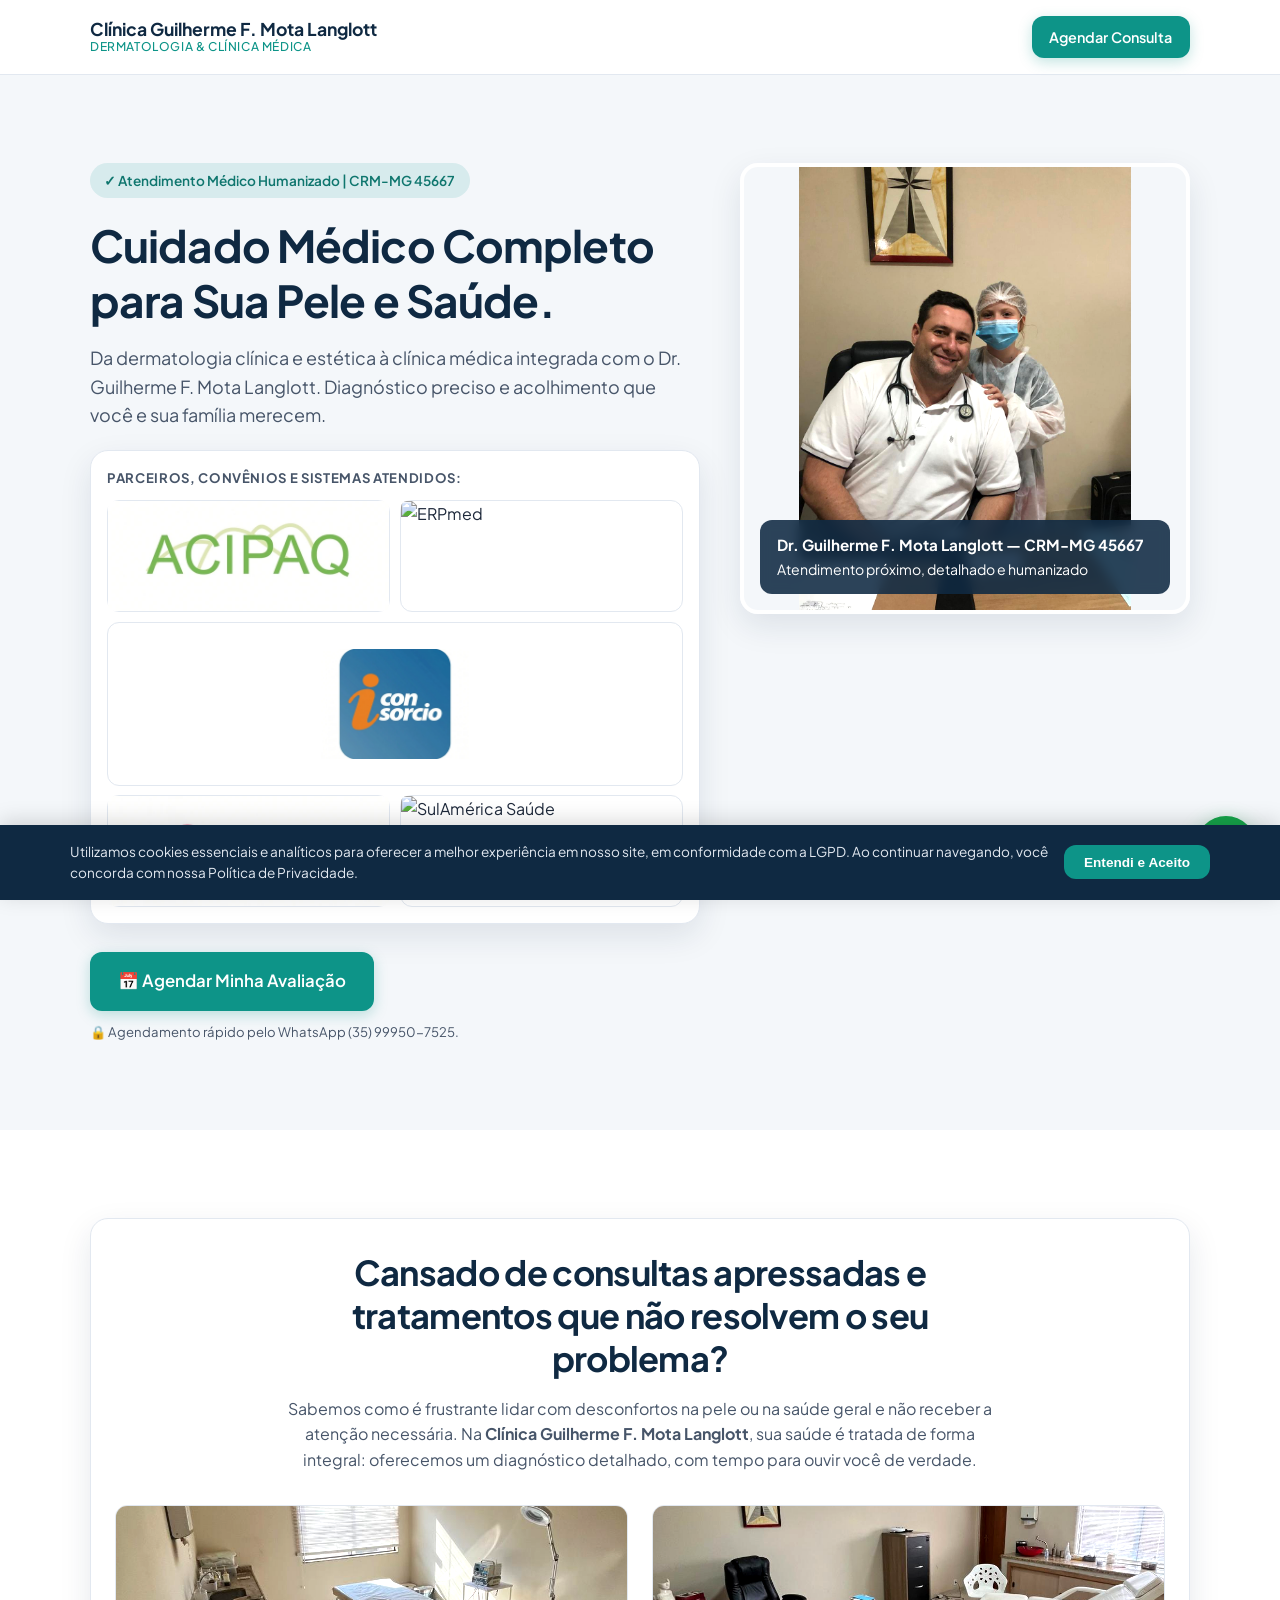
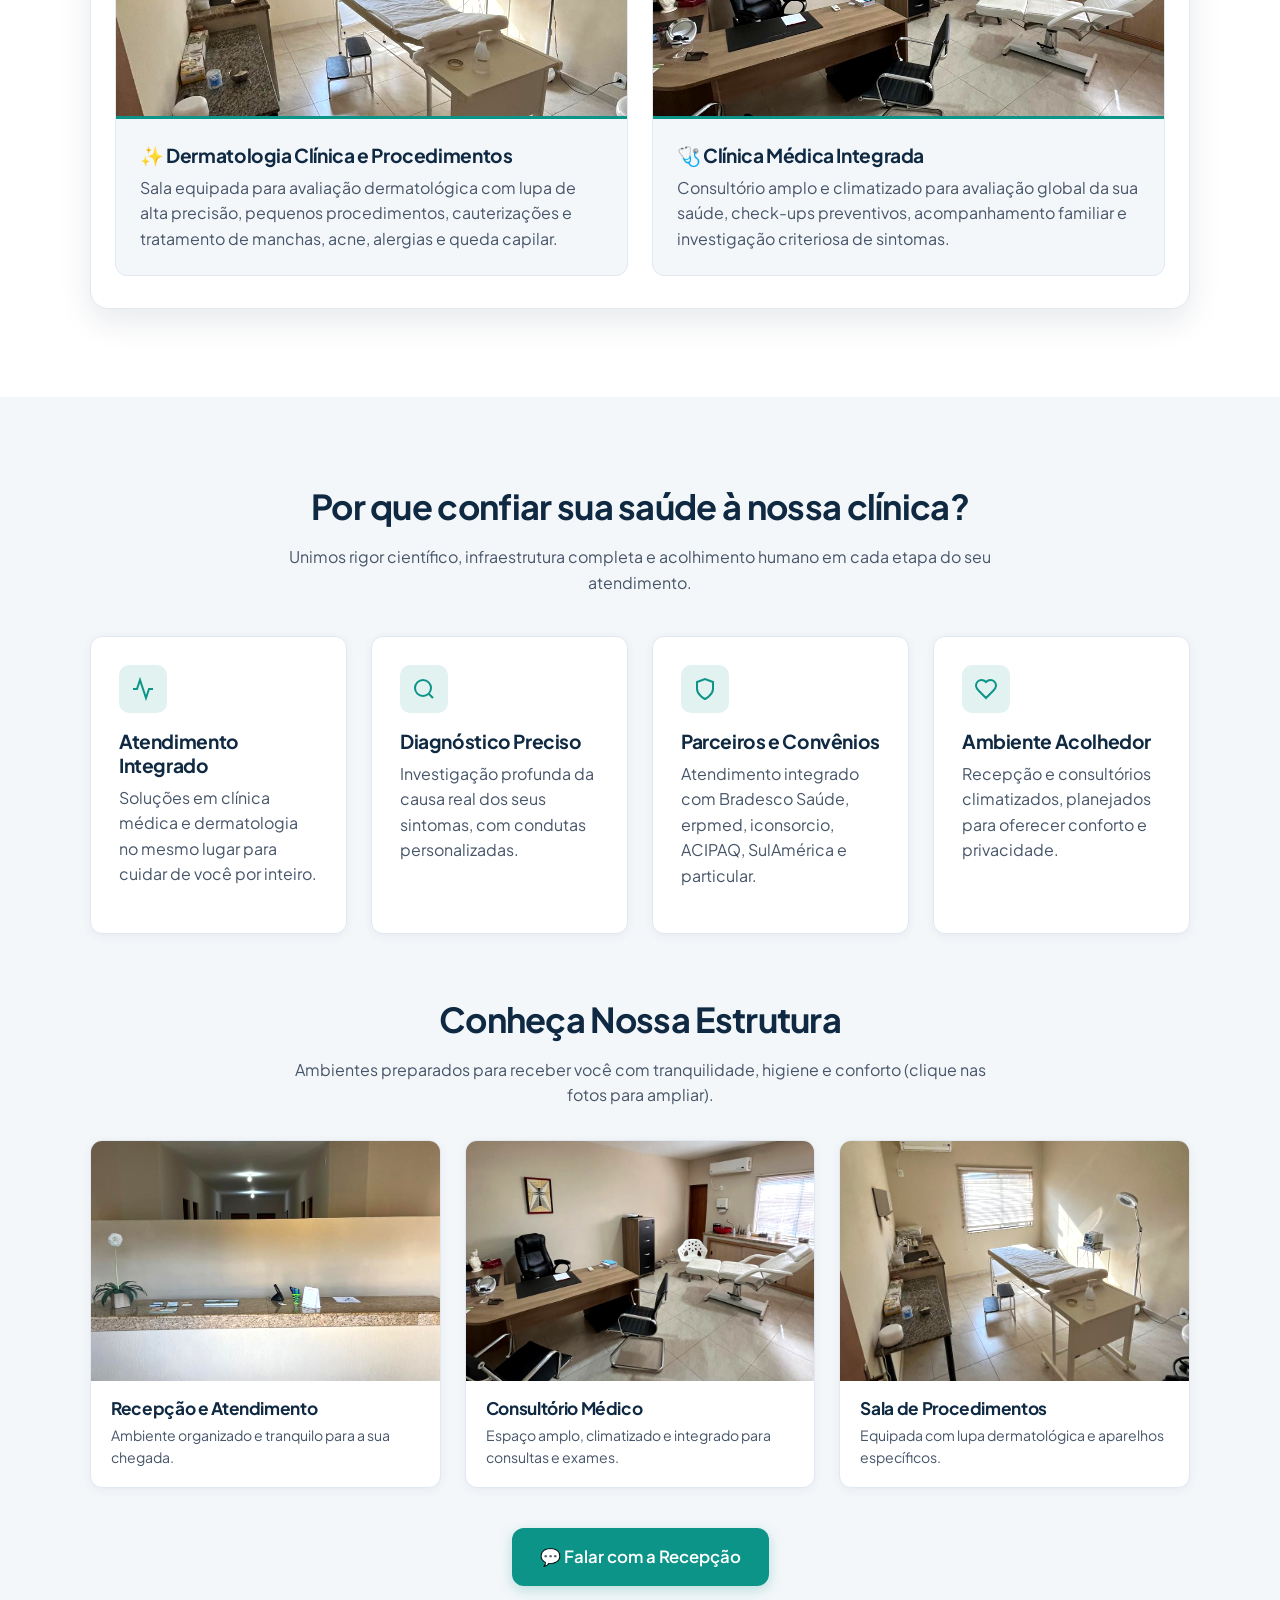
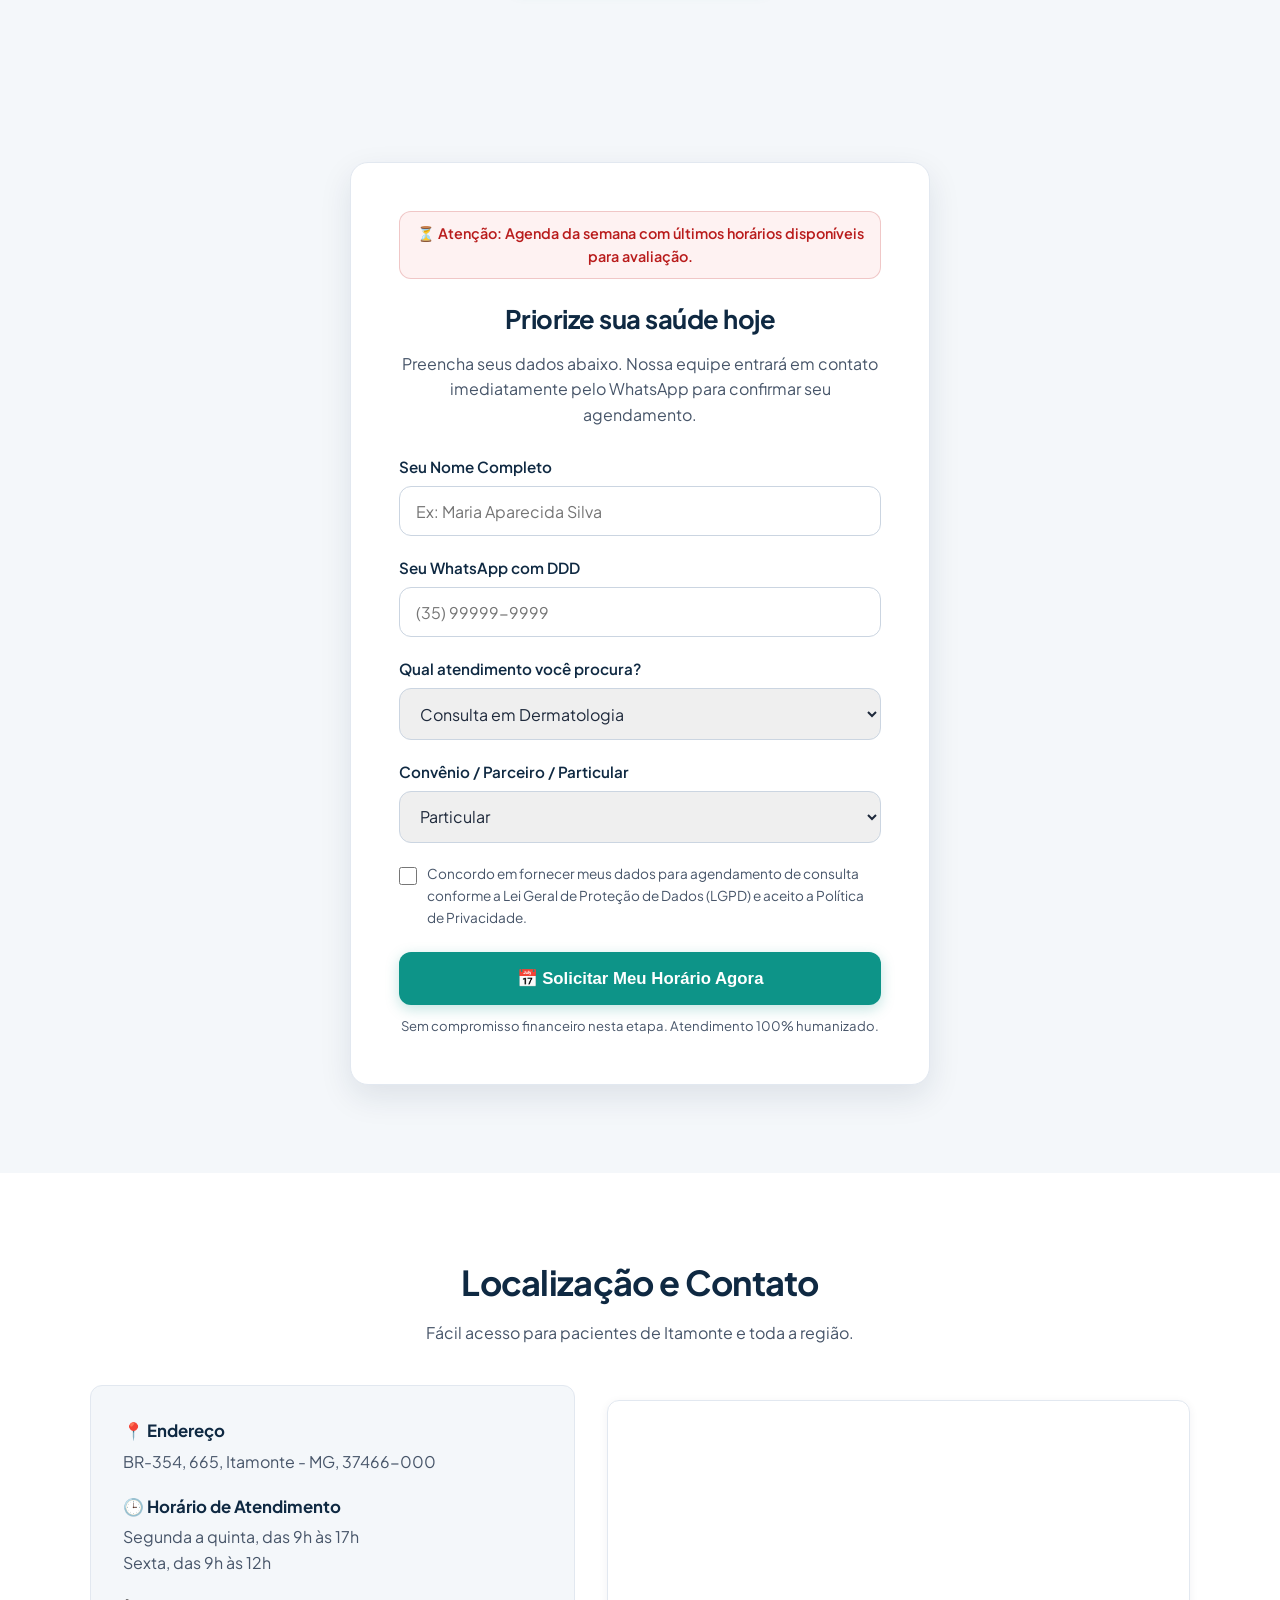
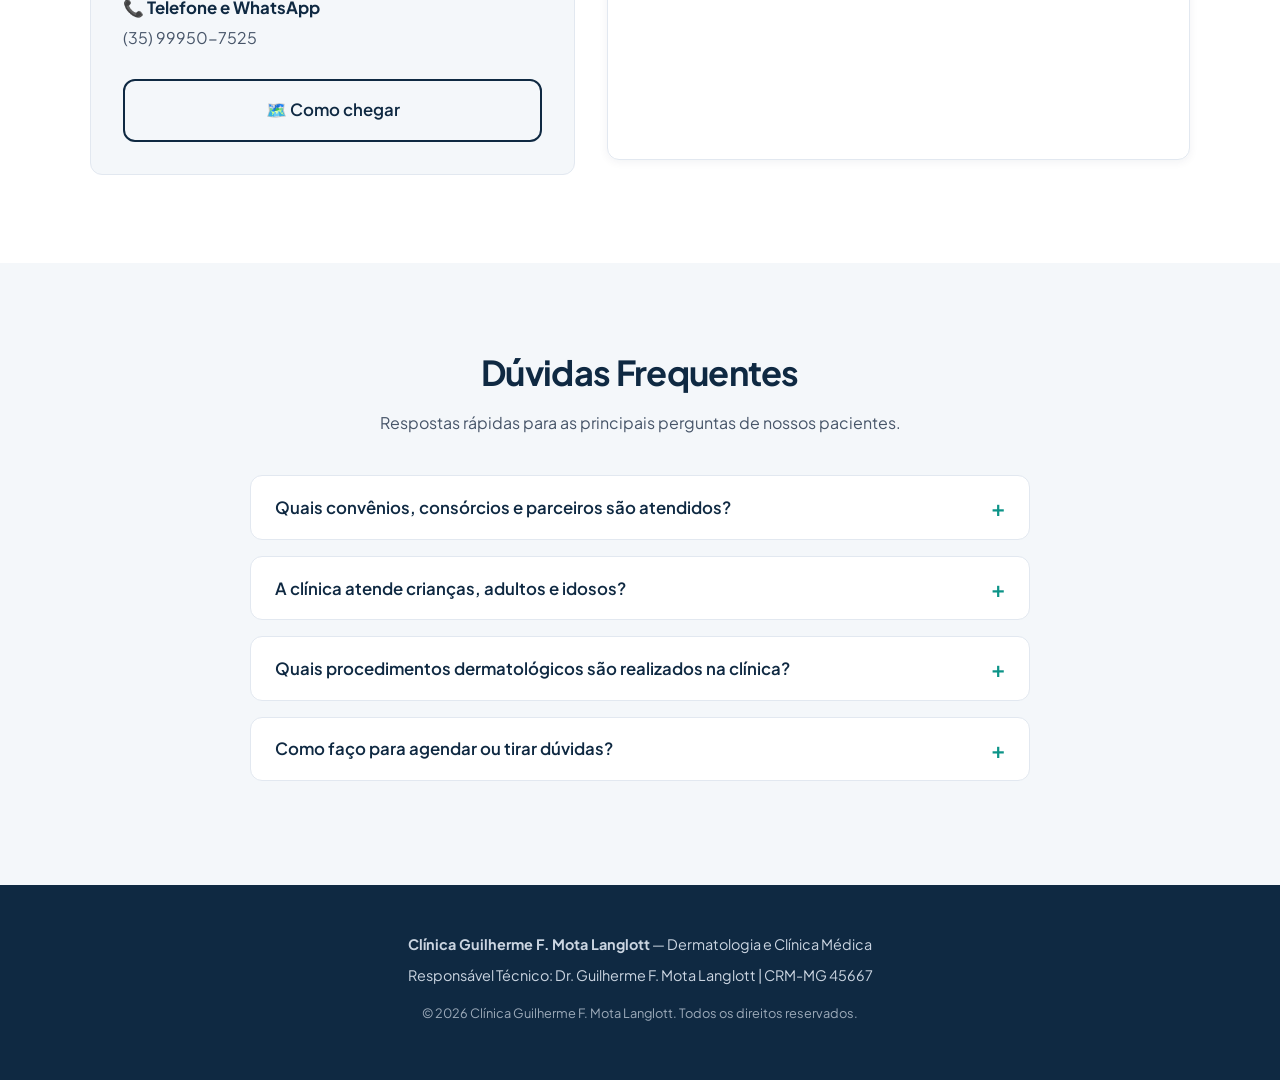
==== index.html @ bb7a0056 "Rename site-4.html to index.html" ====
<!DOCTYPE html>
<html lang="pt-BR">
<head>
    <meta charset="UTF-8">
    <meta name="viewport" content="width=device-width, initial-scale=1.0">
    <meta http-equiv="X-UA-Compatible" content="ie=edge">
    
    <!-- ==========================================
         1. SEO & META TAGS PRINCIPAIS
         ========================================== -->
    <title>Clínica Guilherme F. Mota Langlott | Dermatologia e Clínica Médica</title>
    <meta name="description" content="Cuidado médico completo para sua pele e saúde em Itamonte - MG. Atendimento especializado com o Dr. Guilherme F. Mota Langlott. Agende sua consulta.">
    <meta name="robots" content="index, follow">
    <link rel="canonical" href="https://[SEU-DOMINIO.COM.BR]/">

    <!-- ==========================================
         2. OPEN GRAPH ( COMPARTILHAMENTO EM REDES / WHATSAPP )
         ========================================== -->
    <meta property="og:type" content="website">
    <meta property="og:title" content="Clínica Guilherme F. Mota Langlott | Dermatologia e Clínica Médica">
    <meta property="og:description" content="Diagnóstico preciso e atendimento humanizado. Agende seu horário pelo WhatsApp.">
    <meta property="og:url" content="https://[SEU-DOMINIO.COM.BR]/">
    <meta property="og:image" content="media/doctor-hero.jpg">
    <meta property="og:locale" content="pt_BR">
    <link rel="stylesheet" href="style.css">

    <!-- ==========================================
         3. SCRIPTS DE TRACKING E CONVERSÃO (COLE AQUI)
         ========================================== -->
    
    <!-- [INÍCIO: GOOGLE TAG MANAGER (GTM)] -->
    <!-- [FIM: GOOGLE TAG MANAGER (GTM)] -->

    <!-- [INÍCIO: GOOGLE ANALYTICS 4 (GA4)] -->
    <!-- [FIM: GOOGLE ANALYTICS 4 (GA4)] -->

    <!-- [INÍCIO: META / FACEBOOK PIXEL] -->
    <!-- [FIM: META / FACEBOOK PIXEL] -->

    <!-- ==========================================
         4. SCHEMA MARKUP (JSON-LD PARA SEO LOCAL MÉDICO)
         ========================================== -->
    <script type="application/ld+json">
    {
      "@context": "https://schema.org",
      "@type": "MedicalClinic",
      "name": "Clínica Guilherme F. Mota Langlott",
      "image": "media/doctor-hero.jpg",
      "description": "Clínica especializada em Dermatologia e Clínica Médica com atendimento humanizado pelo Dr. Guilherme F. Mota Langlott.",
      "medicalSpecialty": ["Dermatology", "PrimaryCare"],
      "url": "https://[SEU-DOMINIO.COM.BR]",
      "telephone": "+55-35-99950-7525",
      "hasMap": "https://maps.app.goo.gl/Y4KsFjuBFCiQG9h38",
      "address": {
        "@type": "PostalAddress",
        "streetAddress": "BR-354, 665",
        "addressLocality": "Itamonte",
        "addressRegion": "MG",
        "postalCode": "37466-000",
        "addressCountry": "BR"
      },
      "openingHours": "Tu-Th 10:00-16:00"
    }
    </script>

    <!-- Tipografia Otimizada -->
    <link rel="preconnect" href="https://fonts.googleapis.com">
    <link rel="preconnect" href="https://fonts.gstatic.com" crossorigin>
    <link href="https://fonts.googleapis.com/css2?family=Plus+Jakarta+Sans:wght@400;500;600;700&display=swap" rel="stylesheet">

</head>
<body>

    <!-- [INÍCIO: GOOGLE TAG MANAGER (NOSCRIPT)] -->
    <!-- [FIM: GOOGLE TAG MANAGER (NOSCRIPT)] -->

    <!-- CABEÇALHO -->
    <header>
        <div class="container header-wrap">
            <a href="#" class="brand-logo" aria-label="Página Inicial da Clínica Guilherme F. Mota Langlott">
                Clínica Guilherme F. Mota Langlott
                <span>Dermatologia &amp; Clínica Médica</span>
            </a>
            <a href="#agendamento" class="btn header-cta">Agendar Consulta</a>
        </div>
    </header>

    <main>
        <!-- DOBRA 1: HERO SECTION COM FOTO E BANNER DE PARCEIROS (image_de1d65.jpg) -->
        <section id="hero" class="bg-soft">
            <div class="container hero-grid">
                <div>
                    <span class="proof-pill">✓ Atendimento Médico Humanizado | CRM-MG 45667</span>
                    <h1>Cuidado Médico Completo para Sua Pele e Saúde.</h1>
                    <p style="font-size: 1.125rem; margin-bottom: 1.25rem;">
                        Da dermatologia clínica e estética à clínica médica integrada com o Dr. Guilherme F. Mota Langlott. Diagnóstico preciso e acolhimento que você e sua família merecem.
                    </p>

                    <!-- BANNER COM A IMAGEM DOS PARCEIROS E CONSÓRCIOS -->
                    <div class="partners-banner-box">
                        <p class="partners-banner-title">Parceiros, Convênios e Sistemas Atendidos:</p>
                        <div class="partners-logo-grid" aria-label="Convênios, parceiros e sistemas atendidos">
                            <div class="partner-logo">
                                <img src="media/acipaq.webp" alt="ACIPAQ" class="partners-banner-img" loading="lazy">
                            </div>
                            <div class="partner-logo">
                                <img src="media/erpmed.webp" alt="ERPmed" class="partners-banner-img" loading="lazy">
                            </div>
                            <div class="partner-logo partner-logo-consortium">
                                <img src="media/Iconsorcio.webp" alt="iConsórcio" class="partners-banner-img" loading="lazy">
                            </div>
                            <div class="partner-logo">
                                <img src="media/Bradesco.webp" alt="Bradesco Saúde" class="partners-banner-img" loading="lazy">
                            </div>
                            <div class="partner-logo">
                                <img src="media/SulAmerica.webp" alt="SulAmérica Saúde" class="partners-banner-img" loading="lazy">
                            </div>
                        </div>
                    </div>

                    <div>
                        <a href="#agendamento" class="btn">📅 Agendar Minha Avaliação</a>
                        <span class="microcopy">🔒 Agendamento rápido pelo WhatsApp (35) 99950-7525.</span>
                    </div>
                </div>
                <div>
                    <div class="hero-photo-frame">
                        <img 
                            src="media/doctor-hero.jpg" 
                            alt="Dr. Guilherme F. Mota Langlott sorrindo em seu consultório ao lado de paciente" 
                            class="photo-enhanced photo-doctor-hero"
                            fetchpriority="high">
                        <div class="hero-caption-badge">
                            <div>
                                <strong>Dr. Guilherme F. Mota Langlott — CRM-MG 45667</strong>
                                <span>Atendimento próximo, detalhado e humanizado</span>
                            </div>
                        </div>
                    </div>
                </div>
            </div>
        </section>

        <!-- DOBRA 2: DOR, SOLUÇÃO E ESPECIALIDADES COM FOTOS REAIS -->
        <section id="solucao">
            <div class="container">
                <div class="solution-card">
                    <div class="section-header" style="margin-bottom: 1.5rem;">
                        <h2>Cansado de consultas apressadas e tratamentos que não resolvem o seu problema?</h2>
                        <p>
                            Sabemos como é frustrante lidar com desconfortos na pele ou na saúde geral e não receber a atenção necessária. Na <strong>Clínica Guilherme F. Mota Langlott</strong>, sua saúde é tratada de forma integral: oferecemos um diagnóstico detalhado, com tempo para ouvir você de verdade.
                        </p>
                    </div>
                    <div class="specialties-split">
                        <div class="specialty-box">
                            <div class="specialty-img-wrap">
                                <img 
                                    src="media/sala-procedimentos.jpg" 
                                    alt="Sala de procedimentos dermatológicos equipada na Clínica Guilherme F. Mota Langlott" 
                                    class="photo-enhanced photo-procedure-room"
                                    loading="lazy">
                            </div>
                            <div class="specialty-text">
                                <h3>✨ Dermatologia Clínica e Procedimentos</h3>
                                <p style="margin-bottom: 0;">Sala equipada para avaliação dermatológica com lupa de alta precisão, pequenos procedimentos, cauterizações e tratamento de manchas, acne, alergias e queda capilar.</p>
                            </div>
                        </div>
                        <div class="specialty-box">
                            <div class="specialty-img-wrap">
                                <img 
                                    src="media/sala-principal.jpg" 
                                    alt="Consultório médico amplo com mesa de atendimento e poltrona clínica" 
                                    class="photo-enhanced photo-office-room"
                                    loading="lazy">
                            </div>
                            <div class="specialty-text">
                                <h3>🩺 Clínica Médica Integrada</h3>
                                <p style="margin-bottom: 0;">Consultório amplo e climatizado para avaliação global da sua saúde, check-ups preventivos, acompanhamento familiar e investigação criteriosa de sintomas.</p>
                            </div>
                        </div>
                    </div>
                </div>
            </div>
        </section>

        <!-- DOBRA 3: BENEFÍCIOS & GALERIA DA ESTRUTURA FÍSICA -->
        <section id="beneficios" class="bg-soft">
            <div class="container">
                <div class="section-header">
                    <h2>Por que confiar sua saúde à nossa clínica?</h2>
                    <p>Unimos rigor científico, infraestrutura completa e acolhimento humano em cada etapa do seu atendimento.</p>
                </div>

                <div class="benefits-grid">
                    <article class="benefit-card">
                        <div class="icon-wrapper" aria-hidden="true">
                            <svg width="24" height="24" fill="none" stroke="currentColor" stroke-width="2" viewBox="0 0 24 24"><path d="M22 12h-4l-3 9L9 3l-3 9H2"/></svg>
                        </div>
                        <h3>Atendimento Integrado</h3>
                        <p>Soluções em clínica médica e dermatologia no mesmo lugar para cuidar de você por inteiro.</p>
                    </article>

                    <article class="benefit-card">
                        <div class="icon-wrapper" aria-hidden="true">
                            <svg width="24" height="24" fill="none" stroke="currentColor" stroke-width="2" viewBox="0 0 24 24"><circle cx="11" cy="11" r="8"/><path d="m21 21-4.3-4.3"/></svg>
                        </div>
                        <h3>Diagnóstico Preciso</h3>
                        <p>Investigação profunda da causa real dos seus sintomas, com condutas personalizadas.</p>
                    </article>

                    <article class="benefit-card">
                        <div class="icon-wrapper" aria-hidden="true">
                            <svg width="24" height="24" fill="none" stroke="currentColor" stroke-width="2" viewBox="0 0 24 24"><path d="M12 22s8-4 8-10V5l-8-3-8 3v7c0 6 8 10 8 10z"/></svg>
                        </div>
                        <h3>Parceiros e Convênios</h3>
                        <p>Atendimento integrado com Bradesco Saúde, erpmed, iconsorcio, ACIPAQ, SulAmérica e particular.</p>
                    </article>

                    <article class="benefit-card">
                        <div class="icon-wrapper" aria-hidden="true">
                            <svg width="24" height="24" fill="none" stroke="currentColor" stroke-width="2" viewBox="0 0 24 24"><path d="M19 14c1.49-1.46 3-3.21 3-5.5A5.5 5.5 0 0 0 16.5 3c-1.76 0-3 .5-4.5 2-1.5-1.5-2.74-2-4.5-2A5.5 5.5 0 0 0 2 8.5c0 2.3 1.5 4.05 3 5.5l7 7Z"/></svg>
                        </div>
                        <h3>Ambiente Acolhedor</h3>
                        <p>Recepção e consultórios climatizados, planejados para oferecer conforto e privacidade.</p>
                    </article>
                </div>

                <!-- Galeria da Estrutura Real (Clique para ampliar) -->
                <div style="margin-top: 4rem;">
                    <div class="section-header" style="margin-bottom: 1.75rem;">
                        <h2>Conheça Nossa Estrutura</h2>
                        <p>Ambientes preparados para receber você com tranquilidade, higiene e conforto (clique nas fotos para ampliar).</p>
                    </div>

                    <div class="clinic-gallery-grid">
                        <div class="gallery-card" data-full="media/recepcao.jpg" data-caption="Recepção acolhedora da Clínica Guilherme F. Mota Langlott">
                            <div class="gallery-img-container">
                                <img src="media/recepcao.jpg" alt="Recepção da Clínica Guilherme F. Mota Langlott" class="photo-enhanced photo-reception" loading="lazy">
                            </div>
                            <div class="gallery-caption">
                                <h3>Recepção e Atendimento</h3>
                                <p>Ambiente organizado e tranquilo para a sua chegada.</p>
                            </div>
                        </div>

                        <div class="gallery-card" data-full="media/sala-principal.jpg.jpg" data-caption="Consultório principal climatizado com poltrona de avaliação">
                            <div class="gallery-img-container">
                                <img src="media/sala-principal.jpg" alt="Consultório médico principal com poltrona dermatológica" class="photo-enhanced photo-office-room" loading="lazy">
                            </div>
                            <div class="gallery-caption">
                                <h3>Consultório Médico</h3>
                                <p>Espaço amplo, climatizado e integrado para consultas e exames.</p>
                            </div>
                        </div>

                        <div class="gallery-card" data-full="media/sala-procedimentos.jpg" data-caption="Sala exclusiva para procedimentos dermatológicos e exames">
                            <div class="gallery-img-container">
                                <img src="media/sala-procedimentos.jpg" alt="Sala de procedimentos com maca e equipamentos dermatológicos" class="photo-enhanced photo-procedure-room" loading="lazy">
                            </div>
                            <div class="gallery-caption">
                                <h3>Sala de Procedimentos</h3>
                                <p>Equipada com lupa dermatológica e aparelhos específicos.</p>
                            </div>
                        </div>
                    </div>
                </div>

                <div style="text-align: center; margin-top: 2.5rem;">
                    <a href="#agendamento" class="btn">💬 Falar com a Recepção</a>
                </div>
            </div>
        </section>

        <!-- DOBRA 4: OFERTA & FORMULÁRIO DE ALTA CONVERSÃO -->
        <section id="agendamento" class="bg-soft">
            <div class="container">
                <div class="offer-wrapper">
                    <div class="scarcity-badge">
                        ⏳ Atenção: Agenda da semana com últimos horários disponíveis para avaliação.
                    </div>
                    <h2 style="text-align: center; font-size: 1.6rem;">Priorize sua saúde hoje</h2>
                    <p style="text-align: center; margin-bottom: 1.75rem;">
                        Preencha seus dados abaixo. Nossa equipe entrará em contato imediatamente pelo WhatsApp para confirmar seu agendamento.
                    </p>

                    <form id="booking-form">
                        <div class="form-group">
                            <label for="patient-name">Seu Nome Completo</label>
                            <input type="text" id="patient-name" name="name" class="form-control" placeholder="Ex: Maria Aparecida Silva" required autocomplete="name">
                        </div>

                        <div class="form-group">
                            <label for="patient-phone">Seu WhatsApp com DDD</label>
                            <input type="tel" id="patient-phone" name="phone" class="form-control" placeholder="(35) 99999-9999" required autocomplete="tel">
                        </div>

                        <div class="form-group">
                            <label for="specialty-select">Qual atendimento você procura?</label>
                            <select id="specialty-select" name="specialty" class="form-control" required>
                                <option value="Dermatologia">Consulta em Dermatologia</option>
                                <option value="Clínica Médica">Consulta em Clínica Médica (Clínico Geral)</option>
                                <option value="Procedimento Dermatológico">Procedimento / Avaliação Estética</option>
                                <option value="Avaliação Geral / Dúvidas">Ainda tenho dúvidas / Quero orientação</option>
                            </select>
                        </div>

                        <div class="form-group">
                            <label for="plan-select">Convênio / Parceiro / Particular</label>
                            <select id="plan-select" name="plan" class="form-control" required>
                                <option value="Particular">Particular</option>
                                <option value="Bradesco Saúde">Bradesco Saúde</option>
                                <option value="erpmed">erpmed</option>
                                <option value="iconsorcio">iconsorcio</option>
                                <option value="ACIPAQ">ACIPAQ</option>
                                <option value="SulAmérica">SulAmérica</option>
                            </select>
                        </div>

                        <div class="checkbox-group">
                            <input type="checkbox" id="lgpd-consent" name="lgpd" required>
                            <label for="lgpd-consent">
                                Concordo em fornecer meus dados para agendamento de consulta conforme a Lei Geral de Proteção de Dados (LGPD) e aceito a Política de Privacidade.
                            </label>
                        </div>

                        <button type="submit" class="btn" style="width: 100%;">
                            📅 Solicitar Meu Horário Agora
                        </button>
                        <span class="microcopy" style="text-align: center;">Sem compromisso financeiro nesta etapa. Atendimento 100% humanizado.</span>
                    </form>
                </div>
            </div>
        </section>

        <!-- DOBRA 5: LOCALIZAÇÃO E GOOGLE MAPS -->
        <section id="localizacao">
            <div class="container">
                <div class="section-header">
                    <h2>Localização e Contato</h2>
                    <p>Fácil acesso para pacientes de Itamonte e toda a região.</p>
                </div>

                <div class="location-grid">
                    <div class="location-details">
                        <div class="info-item">
                            <strong>📍 Endereço</strong>
                            <p style="margin: 0;">BR-354, 665, Itamonte - MG, 37466-000</p>
                        </div>

                        <div class="info-item">
                            <strong>🕒 Horário de Atendimento</strong>
                            <p style="margin: 0;">Segunda a quinta, das 9h às 17h</p>
                            <p style="margin: 0;">Sexta, das 9h às 12h</p>
                        </div>

                        <div class="info-item">
                            <strong>📞 Telefone e WhatsApp</strong>
                            <p style="margin: 0;">(35) 99950-7525</p>
                        </div>

                        <a href="https://maps.app.goo.gl/Y4KsFjuBFCiQG9h38" 
                           target="_blank" 
                           rel="noopener noreferrer" 
                           class="btn btn-outline" 
                           style="margin-top: 0.5rem; width: 100%;">
                            🗺️ Como chegar
                        </a>
                    </div>

                    <div class="map-wrapper">
                        <iframe 
                            src="https://www.google.com/maps/embed?pb=!1m18!1m12!1m3!1d4379.3080704615695!2d-44.87364922395068!3d-22.282289015851944!2m3!1f0!2f0!3f0!3m2!1i1024!2i768!4f13.1!3m3!1m2!1s0x9e05002bca5b1f%3A0x633e5208883ac734!2sDr%20Guilherme%20F.%20Mota%20Langlott!5e1!3m2!1spt-BR!2sbr!4v1794847055344!5m2!1spt-BR!2sbr" 
                            loading="lazy" 
                            title="Mapa de localização"
                            referrerpolicy="no-referrer-when-downgrade"
                            allowfullscreen>
                        </iframe>
                    </div>
                </div>
            </div>
        </section>

        <!-- DOBRA 6: FAQ (PERGUNTAS FREQUENTES) -->
        <section id="faq" class="bg-soft">
            <div class="container">
                <div class="section-header">
                    <h2>Dúvidas Frequentes</h2>
                    <p>Respostas rápidas para as principais perguntas de nossos pacientes.</p>
                </div>

                <div class="faq-list">
                    <div class="faq-item">
                        <button class="faq-trigger" aria-expanded="false">
                            <span>Quais convênios, consórcios e parceiros são atendidos?</span>
                            <span class="faq-icon" aria-hidden="true">+</span>
                        </button>
                        <div class="faq-content">
                            <p>Atendemos consultas particulares e trabalhamos em parceria com <strong>Bradesco Saúde, erpmed, iconsorcio, ACIPAQ e SulAmérica</strong>. Para outras modalidades, emitimos toda a documentação para reembolso.</p>
                        </div>
                    </div>

                    <div class="faq-item">
                        <button class="faq-trigger" aria-expanded="false">
                            <span>A clínica atende crianças, adultos e idosos?</span>
                            <span class="faq-icon" aria-hidden="true">+</span>
                        </button>
                        <div class="faq-content">
                            <p>Sim! Oferecemos acompanhamento médico humanizado tanto em Dermatologia quanto em Clínica Médica para todas as faixas etárias, desde crianças até idosos.</p>
                        </div>
                    </div>

                    <div class="faq-item">
                        <button class="faq-trigger" aria-expanded="false">
                            <span>Quais procedimentos dermatológicos são realizados na clínica?</span>
                            <span class="faq-icon" aria-hidden="true">+</span>
                        </button>
                        <div class="faq-content">
                            <p>Contamos com sala de procedimentos própria para avaliação dermatológica detalhada, cauterizações, pequenos procedimentos ambulatoriais e tratamentos clínicos e estéticos para pele, cabelos e unhas.</p>
                        </div>
                    </div>

                    <div class="faq-item">
                        <button class="faq-trigger" aria-expanded="false">
                            <span>Como faço para agendar ou tirar dúvidas?</span>
                            <span class="faq-icon" aria-hidden="true">+</span>
                        </button>
                        <div class="faq-content">
                            <p>Basta clicar no botão de WhatsApp (35) 99950-7525 ou preencher o formulário rápido acima. Nossa recepção informará todos os detalhes e horários disponíveis imediatamente.</p>
                        </div>
                    </div>
                </div>
            </div>
        </section>
    </main>

    <!-- RODAPÉ -->
    <footer>
        <div class="container">
            <p><strong>Clínica Guilherme F. Mota Langlott</strong> — Dermatologia e Clínica Médica</p>
            <p>Responsável Técnico: Dr. Guilherme F. Mota Langlott | CRM-MG 45667</p>
            <p style="font-size: 0.8rem; margin-top: 1rem; opacity: 0.75;">
                © 2026 Clínica Guilherme F. Mota Langlott. Todos os direitos reservados.
            </p>
        </div>
    </footer>

    <!-- LIGHTBOX MODAL (ZOOM NAS FOTOS DA CLÍNICA) -->
    <div id="lightbox" class="lightbox-overlay" role="dialog" aria-modal="true" aria-label="Visualização ampliada da foto">
        <div class="lightbox-content">
            <button id="lightbox-close" class="lightbox-close" aria-label="Fechar foto">&times;</button>
            <img id="lightbox-img" src="" alt="" class="lightbox-img">
            <p id="lightbox-caption" class="lightbox-caption"></p>
        </div>
    </div>

    <!-- BOTÃO FLUTUANTE WHATSAPP -->
    <a href="https://wa.me/5535999507525?text=Ol%C3%A1!%20Gostaria%20de%20informações%20sobre%20agendamento%20na%20Cl%C3%ADnica%20Guilherme%20F.%20Mota%20Langlott." 
       target="_blank" 
       rel="noopener noreferrer" 
       class="whatsapp-float" 
       aria-label="Agendar consulta pelo WhatsApp">
        <svg width="30" height="30" fill="currentColor" viewBox="0 0 16 16" aria-hidden="true">
            <path d="M13.601 2.326A7.85 7.85 0 0 0 7.994 0C3.627 0 .068 3.558.064 7.926c0 1.399.366 2.76 1.057 3.965L0 16l4.204-1.102a7.9 7.9 0 0 0 3.79.965h.004c4.368 0 7.926-3.558 7.93-7.93A7.9 7.9 0 0 0 13.6 2.326zM7.994 14.521a6.6 6.6 0 0 1-3.356-.92l-.24-.144-2.494.654.666-2.433-.156-.251a6.56 6.56 0 0 1-1.007-3.505c0-3.626 2.957-6.584 6.591-6.584a6.56 6.56 0 0 1 4.66 1.931 6.56 6.56 0 0 1 1.928 4.66c-.004 3.639-2.961 6.592-6.592 6.592m3.615-4.934c-.197-.099-1.17-.578-1.353-.646-.182-.065-.315-.099-.445.099-.133.197-.513.646-.627.775-.114.133-.232.148-.43.05-.197-.1-.836-.308-1.592-.985-.59-.525-.985-1.175-1.103-1.372-.114-.198-.011-.304.088-.403.087-.088.197-.232.296-.346.1-.114.133-.198.198-.33.065-.134.034-.248-.015-.347-.05-.099-.445-1.076-.612-1.47-.16-.389-.323-.335-.445-.34-.114-.007-.247-.007-.38-.007a.73.73 0 0 0-.529.247c-.182.198-.691.677-.691 1.654s.71 1.916.81 2.049c.098.133 1.394 2.132 3.383 2.992.47.205.84.326 1.129.418.475.152.904.129 1.246.08.38-.058 1.171-.48 1.338-.943.164-.464.164-.86.114-.943-.049-.084-.182-.133-.38-.232z"/>
        </svg>
    </a>

    <!-- BANNER FIXO DE COOKIES (LGPD) -->
    <div id="cookie-banner" class="cookie-banner" role="region" aria-label="Aviso de Cookies">
        <div class="cookie-container">
            <p>
                Utilizamos cookies essenciais e analíticos para oferecer a melhor experiência em nosso site, em conformidade com a LGPD. Ao continuar navegando, você concorda com nossa Política de Privacidade.
            </p>
            <button id="accept-cookies" class="cookie-btn">Entendi e Aceito</button>
        </div>
    </div>

    <!-- EXIT-INTENT POPUP (MODAL DE RETENÇÃO) -->
    <div id="exit-modal" class="modal-backdrop" role="dialog" aria-modal="true" aria-labelledby="modal-title">
        <div class="modal-box">
            <button class="modal-close" id="close-modal" aria-label="Fechar janela">&times;</button>
            <span class="modal-badge">Atendimento Prioritário</span>
            <h2 id="modal-title" style="font-size: 1.5rem; margin-bottom: 0.75rem;">Espere! Ficou com alguma dúvida?</h2>
            <p style="margin-bottom: 1.5rem;">
                Antes de sair, fale diretamente com nossa recepção pelo WhatsApp. Tiramos suas dúvidas sobre <strong>convênios, parceiros e horários</strong> em poucos minutos.
            </p>
            <a href="https://wa.me/5535999507525?text=Ol%C3%A1!%20Estava%20no%20site%20da%20Cl%C3%ADnica%20e%20gostaria%20de%20tirar%20uma%20d%C3%BAvida%20sobre%20as%20consultas." 
               target="_blank" 
               rel="noopener noreferrer" 
               class="btn" 
               style="width: 100%; background-color: var(--whatsapp);"
               id="modal-cta">
                💬 Tirar Dúvidas no WhatsApp Agora
            </a>
        </div>
    </div>
<script src="script.js"></script>
</body>
</html>
---- style.css ----
/* ==========================================
           DESIGN SYSTEM & VARIÁVEIS (IDENTIDADE MÉDICA)
           ========================================== */
:root {
    --primary: #0F2942;
    --primary-light: #1B4268;
    --accent: #0D9488;
    --accent-hover: #0F766E;
    --whatsapp: #16A34A;
    --whatsapp-hover: #15803D;
    --bg-body: #FFFFFF;
    --bg-soft: #F4F7FA;
    --text-main: #1E293B;
    --text-muted: #475569;
    --border-color: #E2E8F0;
    --danger-bg: #FEF2F2;
    --danger-text: #B91C1C;
    --radius-md: 12px;
    --radius-lg: 18px;
    --shadow-sm: 0 2px 10px rgba(15, 41, 66, 0.06);
    --shadow-md: 0 12px 32px rgba(15, 41, 66, 0.10);
    --transition: all 0.25s ease;
}

/* Reset & Base Mobile-First */
*,
*::before,
*::after {
    margin: 0;
    padding: 0;
    box-sizing: border-box;
}

html {
    scroll-behavior: smooth;
    font-size: 16px;
}

body {
    font-family: 'Plus Jakarta Sans', -apple-system, BlinkMacSystemFont, sans-serif;
    color: var(--text-main);
    background-color: var(--bg-body);
    line-height: 1.6;
    -webkit-font-smoothing: antialiased;
}

img {
    max-width: 100%;
    height: auto;
    display: block;
}

a {
    text-decoration: none;
    color: inherit;
}

/* ==========================================
           FILTROS DE MELHORIA VISUAL DAS FOTOS (CSS)
           ========================================== */
.photo-enhanced {
    width: 100%;
    height: 100%;
    object-fit: cover;
    transition: transform 0.4s ease, filter 0.3s ease;
}

.photo-doctor-hero {
    object-fit: contain;
    object-position: center;
    filter: brightness(1.07) contrast(1.05) saturate(1.04);
}

.photo-procedure-room {
    object-position: center 55%;
    transform: scale(1.10);
    filter: brightness(1.09) contrast(1.06) saturate(1.03);
}

.photo-office-room {
    object-position: center 60%;
    filter: brightness(1.06) contrast(1.06) saturate(1.04);
}

.photo-reception {
    object-position: 45% 38%;
    transform: scale(1.06);
    filter: brightness(1.08) contrast(1.05) saturate(1.05);
}

/* Utilitários de Layout */
.container {
    width: 100%;
    max-width: 1140px;
    margin: 0 auto;
    padding: 0 1.25rem;
}

section {
    padding: 4rem 0;
}

.bg-soft {
    background-color: var(--bg-soft);
}

.section-header {
    text-align: center;
    max-width: 720px;
    margin: 0 auto 2.5rem auto;
}

/* Tipografia */
h1,
h2,
h3 {
    color: var(--primary);
    font-weight: 700;
    line-height: 1.25;
    letter-spacing: -0.02em;
}

h1 {
    font-size: 2rem;
    margin-bottom: 1rem;
}

h2 {
    font-size: 1.75rem;
    margin-bottom: 1rem;
}

h3 {
    font-size: 1.2rem;
    margin-bottom: 0.5rem;
}

p {
    color: var(--text-muted);
    margin-bottom: 1rem;
}

/* Botões e Microcopy */
.btn {
    display: inline-flex;
    align-items: center;
    justify-content: center;
    gap: 0.5rem;
    background-color: var(--accent);
    color: #FFFFFF;
    font-weight: 600;
    font-size: 1.05rem;
    padding: 1rem 1.75rem;
    border-radius: var(--radius-md);
    border: none;
    cursor: pointer;
    transition: var(--transition);
    width: 100%;
    text-align: center;
    box-shadow: 0 4px 14px rgba(13, 148, 136, 0.25);
}

.btn:hover,
.btn:focus-visible {
    background-color: var(--accent-hover);
    transform: translateY(-2px);
    outline: 2px solid var(--primary);
    outline-offset: 2px;
}

.btn-outline {
    background-color: transparent;
    color: var(--primary);
    border: 2px solid var(--primary);
    box-shadow: none;
}

.btn-outline:hover {
    background-color: var(--primary);
    color: #FFFFFF;
}

.microcopy {
    display: block;
    font-size: 0.82rem;
    color: var(--text-muted);
    margin-top: 0.6rem;
    text-align: center;
}

/* Header */
header {
    position: sticky;
    top: 0;
    z-index: 100;
    background: rgba(255, 255, 255, 0.95);
    backdrop-filter: blur(8px);
    border-bottom: 1px solid var(--border-color);
    padding: 1rem 0;
}

.header-wrap {
    display: flex;
    justify-content: space-between;
    align-items: center;
    gap: 1rem;
}

.brand-logo {
    font-size: 1.1rem;
    font-weight: 700;
    color: var(--primary);
    line-height: 1.2;
}

.brand-logo span {
    display: block;
    font-size: 0.75rem;
    font-weight: 500;
    color: var(--accent);
    text-transform: uppercase;
    letter-spacing: 0.05em;
}

.header-cta {
    width: auto;
    padding: 0.6rem 1.1rem;
    font-size: 0.9rem;
}

/* Dobra 1: Hero & Imagem de Parceiros/Consórcios */
.hero-grid {
    display: grid;
    grid-template-columns: 1fr;
    gap: 2.5rem;
    align-items: center;
}

.proof-pill {
    display: inline-block;
    background-color: rgba(13, 148, 136, 0.12);
    color: var(--accent-hover);
    font-weight: 600;
    font-size: 0.85rem;
    padding: 0.4rem 0.9rem;
    border-radius: 50px;
    margin-bottom: 1.25rem;
}

/* Painel de parceiros ao lado da foto do médico */
.partners-banner-box {
    background: #FFFFFF;
    border: 1px solid var(--border-color);
    padding: 1rem;
    border-radius: var(--radius-lg);
    box-shadow: var(--shadow-md);
    margin-bottom: 1.75rem;
}

.partners-banner-title {
    font-size: 0.82rem;
    font-weight: 700;
    text-transform: uppercase;
    letter-spacing: 0.05em;
    color: var(--text-muted);
    margin-bottom: 0.75rem;
    text-align: left;
}

.partners-logo-grid {
    display: grid;
    grid-template-columns: repeat(2, minmax(0, 1fr));
    gap: 0.6rem;
}

.partner-logo {
    display: flex;
    align-items: center;
    justify-content: center;
    min-width: 0;
    height: 7em;
    background: #FFFFFF;
    border: 1px solid var(--border-color);
    border-radius: var(--radius-md);
}

.partner-logo-consortium {
    grid-column: 1 / -1;
    height: 164px;
}

.partners-banner-img {
    width: 100%;
    height: 100%;
    object-fit: cover;
    object-position: center;
    border-radius: 6px;
}

.partner-logo-consortium .partners-banner-img {
    width: 148px;
    height: 148px;
    object-fit: contain;
}

.hero-photo-frame {
    position: relative;
    border-radius: var(--radius-lg);
    overflow: hidden;
    box-shadow: var(--shadow-md);
    aspect-ratio: 1 / 1;
    max-height: 480px;
    margin: 0 auto;
    width: 100%;
    border: 4px solid #FFFFFF;
}

.hero-caption-badge {
    position: absolute;
    bottom: 16px;
    left: 16px;
    right: 16px;
    background: rgba(15, 41, 66, 0.88);
    backdrop-filter: blur(6px);
    color: #FFFFFF;
    padding: 0.85rem 1.1rem;
    border-radius: var(--radius-md);
    display: flex;
    align-items: center;
    gap: 0.75rem;
    font-size: 0.88rem;
}

.hero-caption-badge strong {
    display: block;
    font-size: 0.95rem;
    color: #FFFFFF;
}

/* Dobra 2: Dor, Solução e Destaque Visual */
.solution-card {
    background: #FFFFFF;
    border: 1px solid var(--border-color);
    border-radius: var(--radius-lg);
    padding: 2rem 1.5rem;
    box-shadow: var(--shadow-md);
}

.specialties-split {
    display: grid;
    grid-template-columns: 1fr;
    gap: 1.5rem;
    margin-top: 2rem;
}

.specialty-box {
    background: var(--bg-soft);
    border-radius: var(--radius-md);
    overflow: hidden;
    border: 1px solid var(--border-color);
    display: flex;
    flex-direction: column;
}

.specialty-img-wrap {
    height: 210px;
    overflow: hidden;
    position: relative;
}

.specialty-text {
    padding: 1.5rem;
    border-top: 3px solid var(--accent);
}

/* Galeria da Estrutura da Clínica */
.clinic-gallery-grid {
    display: grid;
    grid-template-columns: 1fr;
    gap: 1.5rem;
    margin-top: 2rem;
}

.gallery-card {
    background: #FFFFFF;
    border-radius: var(--radius-md);
    overflow: hidden;
    border: 1px solid var(--border-color);
    box-shadow: var(--shadow-sm);
    cursor: pointer;
    transition: var(--transition);
}

.gallery-card:hover {
    transform: translateY(-4px);
    box-shadow: var(--shadow-md);
}

.gallery-img-container {
    height: 240px;
    overflow: hidden;
    position: relative;
}

.gallery-card:hover .photo-enhanced {
    transform: scale(1.14);
}

.gallery-caption {
    padding: 1.1rem 1.25rem;
}

.gallery-caption h3 {
    font-size: 1.08rem;
    margin-bottom: 0.25rem;
}

.gallery-caption p {
    font-size: 0.88rem;
    margin: 0;
}

/* Dobra 3: Benefícios */
.benefits-grid {
    display: grid;
    grid-template-columns: 1fr;
    gap: 1.5rem;
}

.benefit-card {
    background: #FFFFFF;
    padding: 1.75rem;
    border-radius: var(--radius-md);
    border: 1px solid var(--border-color);
    box-shadow: var(--shadow-sm);
    transition: var(--transition);
}

.benefit-card:hover {
    transform: translateY(-4px);
    box-shadow: var(--shadow-md);
}

.icon-wrapper {
    width: 48px;
    height: 48px;
    border-radius: 10px;
    background: rgba(13, 148, 136, 0.12);
    color: var(--accent);
    display: flex;
    align-items: center;
    justify-content: center;
    margin-bottom: 1rem;
}

/* Dobra 4: Oferta e Formulário Curto */
.offer-wrapper {
    max-width: 580px;
    margin: 0 auto;
    background: #FFFFFF;
    padding: 2.25rem 1.5rem;
    border-radius: var(--radius-lg);
    box-shadow: var(--shadow-md);
    border: 1px solid var(--border-color);
}

.scarcity-badge {
    background-color: var(--danger-bg);
    color: var(--danger-text);
    padding: 0.6rem 1rem;
    border-radius: var(--radius-md);
    font-size: 0.9rem;
    font-weight: 600;
    text-align: center;
    margin-bottom: 1.5rem;
    border: 1px solid rgba(185, 28, 28, 0.2);
}

.form-group {
    margin-bottom: 1.25rem;
}

.form-group label {
    display: block;
    font-weight: 600;
    font-size: 0.95rem;
    color: var(--primary);
    margin-bottom: 0.4rem;
}

.form-control {
    width: 100%;
    padding: 0.85rem 1rem;
    border: 1px solid #CBD5E1;
    border-radius: var(--radius-md);
    font-size: 1rem;
    font-family: inherit;
    color: var(--text-main);
    transition: var(--transition);
}

.form-control:focus {
    outline: none;
    border-color: var(--accent);
    box-shadow: 0 0 0 3px rgba(13, 148, 136, 0.15);
}

.checkbox-group {
    display: flex;
    align-items: flex-start;
    gap: 0.65rem;
    margin-bottom: 1.5rem;
    font-size: 0.85rem;
    color: var(--text-muted);
}

.checkbox-group input[type="checkbox"] {
    margin-top: 0.25rem;
    width: 18px;
    height: 18px;
    accent-color: var(--accent);
    cursor: pointer;
    flex-shrink: 0;
}

/* Dobra 5: Localização e Google Maps */
.location-grid {
    display: grid;
    grid-template-columns: 1fr;
    gap: 2rem;
    align-items: center;
}

.location-details {
    background: var(--bg-soft);
    padding: 2rem;
    border-radius: var(--radius-md);
    border: 1px solid var(--border-color);
}

.info-item {
    margin-bottom: 1.25rem;
}

.info-item strong {
    display: block;
    color: var(--primary);
    font-size: 1.05rem;
    margin-bottom: 0.2rem;
}

.map-wrapper {
    width: 100%;
    height: 360px;
    border-radius: var(--radius-md);
    overflow: hidden;
    box-shadow: var(--shadow-sm);
    border: 1px solid var(--border-color);
}

.map-wrapper iframe {
    width: 100%;
    height: 100%;
    border: 0;
}

/* Dobra 6: FAQ (Sanfona / Accordion Acessível) */
.faq-list {
    max-width: 780px;
    margin: 0 auto;
}

.faq-item {
    background: #FFFFFF;
    border: 1px solid var(--border-color);
    border-radius: var(--radius-md);
    margin-bottom: 1rem;
    overflow: hidden;
}

.faq-trigger {
    width: 100%;
    background: none;
    border: none;
    padding: 1.25rem 1.5rem;
    text-align: left;
    font-family: inherit;
    font-size: 1.05rem;
    font-weight: 600;
    color: var(--primary);
    cursor: pointer;
    display: flex;
    justify-content: space-between;
    align-items: center;
    gap: 1rem;
}

.faq-trigger:hover {
    background-color: rgba(15, 41, 66, 0.02);
}

.faq-icon {
    font-size: 1.4rem;
    color: var(--accent);
    transition: transform 0.25s ease;
    line-height: 1;
}

.faq-trigger[aria-expanded="true"] .faq-icon {
    transform: rotate(45deg);
}

.faq-content {
    max-height: 0;
    overflow: hidden;
    transition: max-height 0.3s ease;
    padding: 0 1.5rem;
}

.faq-content p {
    padding-bottom: 1.25rem;
    margin: 0;
}

/* Lightbox para ampliar fotos da clínica */
.lightbox-overlay {
    position: fixed;
    inset: 0;
    background: rgba(15, 41, 66, 0.92);
    backdrop-filter: blur(6px);
    display: none;
    align-items: center;
    justify-content: center;
    z-index: 2000;
    padding: 1.5rem;
}

.lightbox-content {
    max-width: 900px;
    width: 100%;
    position: relative;
    text-align: center;
}

.lightbox-img {
    max-height: 80vh;
    width: auto;
    margin: 0 auto;
    border-radius: var(--radius-md);
    box-shadow: 0 20px 50px rgba(0, 0, 0, 0.5);
    filter: brightness(1.06) contrast(1.05);
}

.lightbox-caption {
    color: #FFFFFF;
    margin-top: 1rem;
    font-size: 1rem;
    font-weight: 500;
}

.lightbox-close {
    position: absolute;
    top: -42px;
    right: 0;
    background: none;
    border: none;
    color: #FFFFFF;
    font-size: 2rem;
    cursor: pointer;
}

/* Footer */
footer {
    background-color: var(--primary);
    color: #FFFFFF;
    padding: 3rem 0;
    text-align: center;
    font-size: 0.9rem;
}

footer p {
    color: #CBD5E1;
    margin-bottom: 0.5rem;
}

/* Botão Flutuante WhatsApp */
.whatsapp-float {
    position: fixed;
    bottom: 24px;
    right: 24px;
    width: 60px;
    height: 60px;
    background-color: var(--whatsapp);
    color: #FFFFFF;
    border-radius: 50%;
    display: flex;
    align-items: center;
    justify-content: center;
    box-shadow: 0 6px 20px rgba(22, 163, 74, 0.4);
    z-index: 990;
    transition: var(--transition);
    animation: pulse-border 2.5s infinite;
}

.whatsapp-float:hover {
    background-color: var(--whatsapp-hover);
    transform: scale(1.08);
}

@keyframes pulse-border {
    0% {
        box-shadow: 0 0 0 0 rgba(22, 163, 74, 0.5);
    }

    70% {
        box-shadow: 0 0 0 14px rgba(22, 163, 74, 0);
    }

    100% {
        box-shadow: 0 0 0 0 rgba(22, 163, 74, 0);
    }
}

/* Banner LGPD Fixo */
.cookie-banner {
    position: fixed;
    bottom: 0;
    left: 0;
    width: 100%;
    background-color: var(--primary);
    color: #FFFFFF;
    padding: 1rem 1.25rem;
    z-index: 995;
    box-shadow: 0 -4px 20px rgba(0, 0, 0, 0.15);
    display: none;
}

.cookie-container {
    max-width: 1140px;
    margin: 0 auto;
    display: flex;
    flex-direction: column;
    gap: 1rem;
    align-items: center;
    justify-content: space-between;
}

.cookie-banner p {
    color: #E2E8F0;
    font-size: 0.85rem;
    margin: 0;
    text-align: center;
}

.cookie-btn {
    background-color: var(--accent);
    color: #FFFFFF;
    border: none;
    padding: 0.6rem 1.25rem;
    border-radius: var(--radius-md);
    font-weight: 600;
    cursor: pointer;
    white-space: nowrap;
    font-size: 0.85rem;
}

/* Exit-Intent Modal */
.modal-backdrop {
    position: fixed;
    inset: 0;
    background: rgba(15, 41, 66, 0.75);
    backdrop-filter: blur(4px);
    display: none;
    align-items: center;
    justify-content: center;
    z-index: 1050;
    padding: 1.25rem;
}

.modal-box {
    background: #FFFFFF;
    max-width: 480px;
    width: 100%;
    border-radius: var(--radius-lg);
    padding: 2.25rem 1.75rem;
    text-align: center;
    position: relative;
    box-shadow: 0 20px 50px rgba(0, 0, 0, 0.25);
    animation: modalFadeIn 0.3s ease;
}

@keyframes modalFadeIn {
    from {
        opacity: 0;
        transform: translateY(-15px);
    }

    to {
        opacity: 1;
        transform: translateY(0);
    }
}

.modal-close {
    position: absolute;
    top: 14px;
    right: 16px;
    background: none;
    border: none;
    font-size: 1.75rem;
    line-height: 1;
    color: var(--text-muted);
    cursor: pointer;
}

.modal-badge {
    display: inline-block;
    background: rgba(13, 148, 136, 0.12);
    color: var(--accent-hover);
    font-size: 0.8rem;
    font-weight: 700;
    padding: 0.3rem 0.75rem;
    border-radius: 50px;
    margin-bottom: 1rem;
    text-transform: uppercase;
}

/* Media Queries (Tablet & Desktop) */
@media (min-width: 768px) {
    h1 {
        font-size: 2.75rem;
    }

    h2 {
        font-size: 2.15rem;
    }

    section {
        padding: 5.5rem 0;
    }

    .btn {
        width: auto;
    }

    .microcopy {
        text-align: left;
    }

    .hero-grid {
        grid-template-columns: 1.15fr 0.85fr;
        align-items: start;
    }

    .specialties-split {
        grid-template-columns: 1fr 1fr;
    }

    .clinic-gallery-grid {
        grid-template-columns: repeat(3, 1fr);
    }

    .benefits-grid {
        grid-template-columns: repeat(2, 1fr);
    }

    .location-grid {
        grid-template-columns: 1fr 1.2fr;
    }

    .offer-wrapper {
        padding: 3rem;
    }

    .cookie-container {
        flex-direction: row;
    }

    .cookie-banner p {
        text-align: left;
    }
}

@media (min-width: 1024px) {
    .benefits-grid {
        grid-template-columns: repeat(4, 1fr);
    }
}
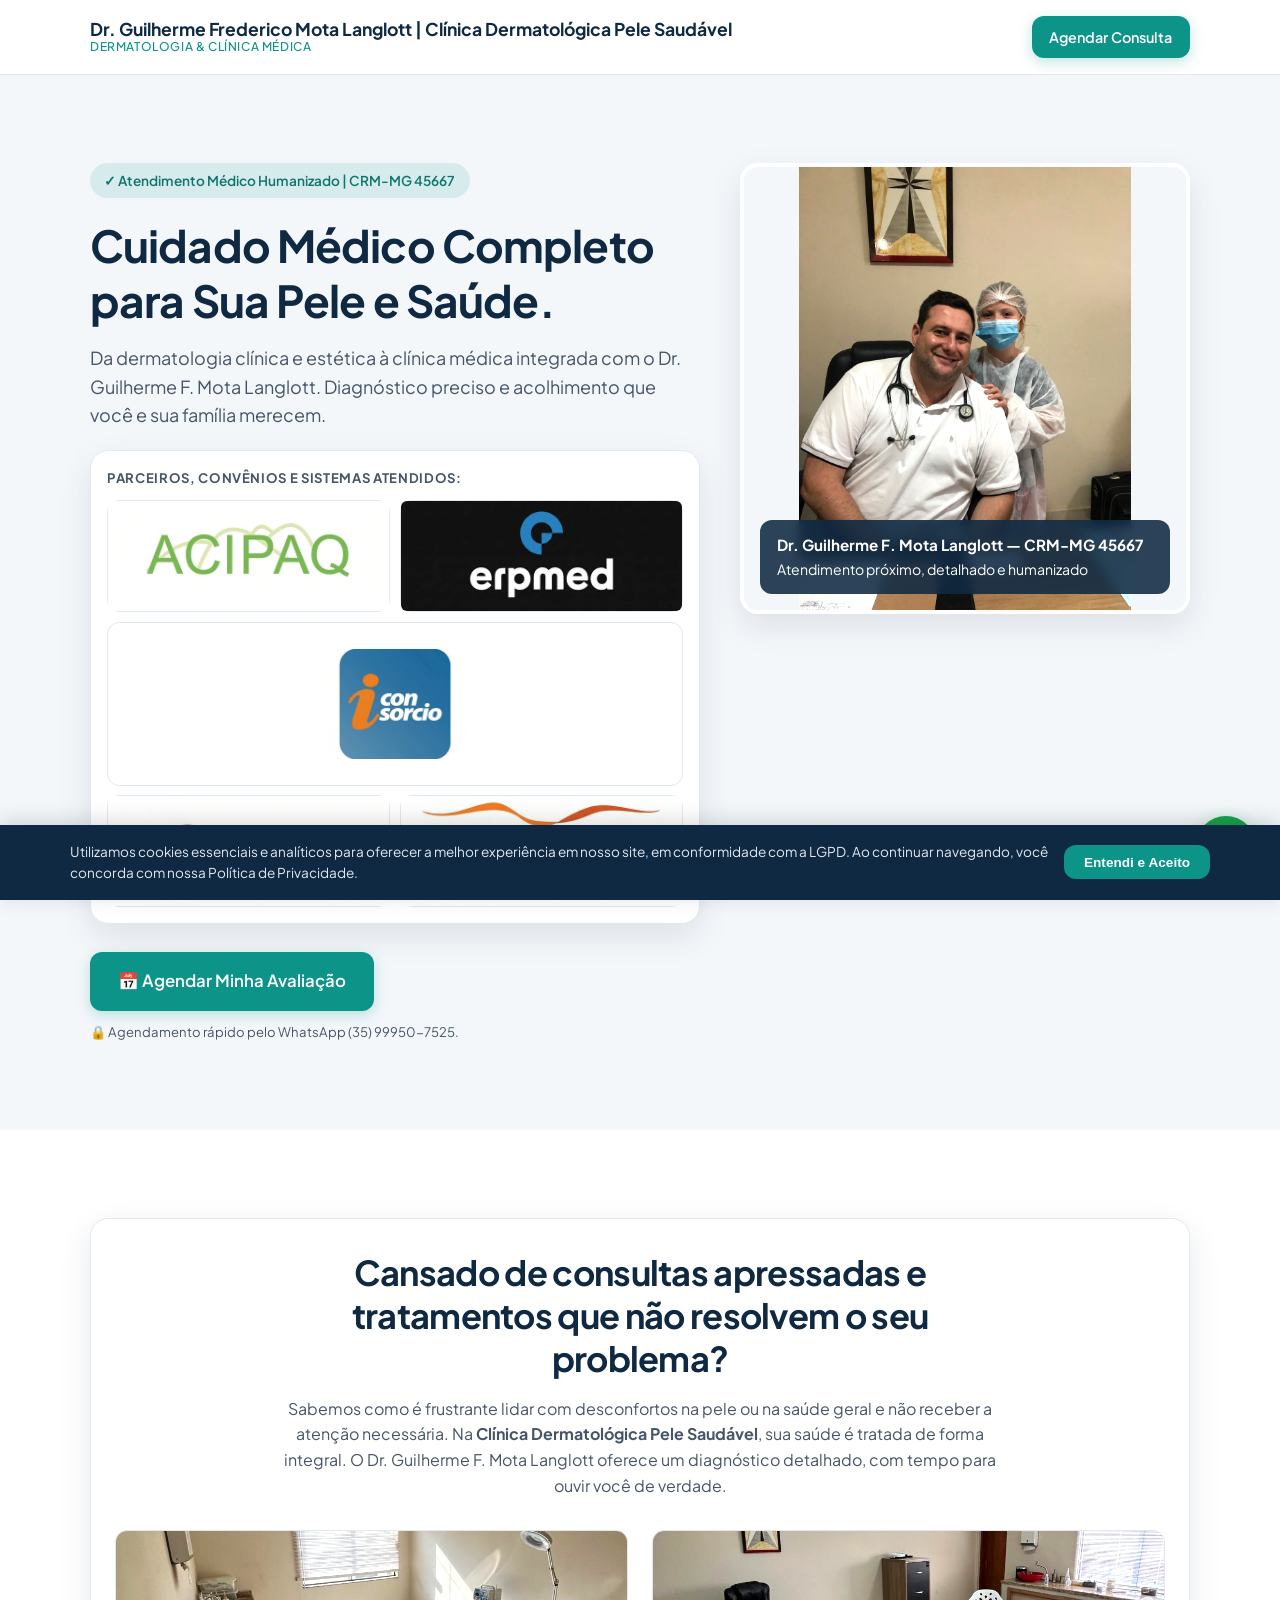
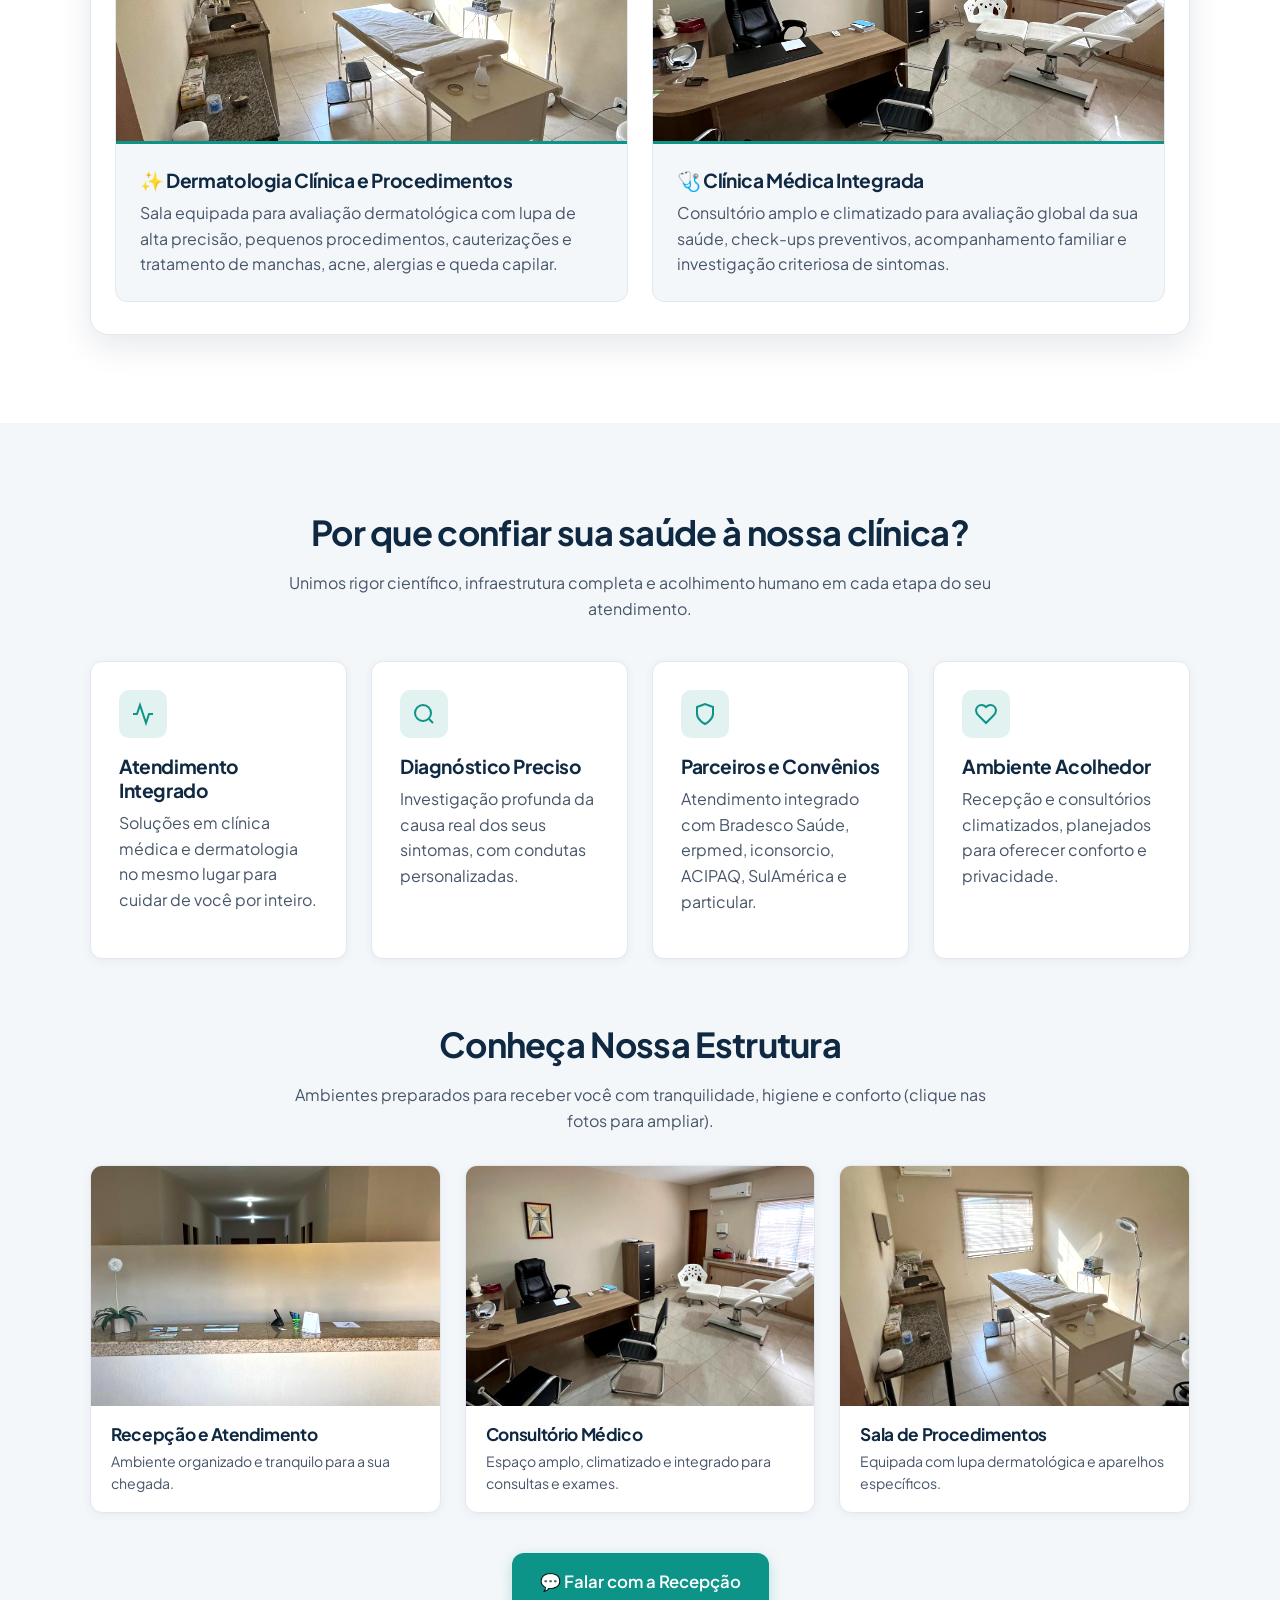
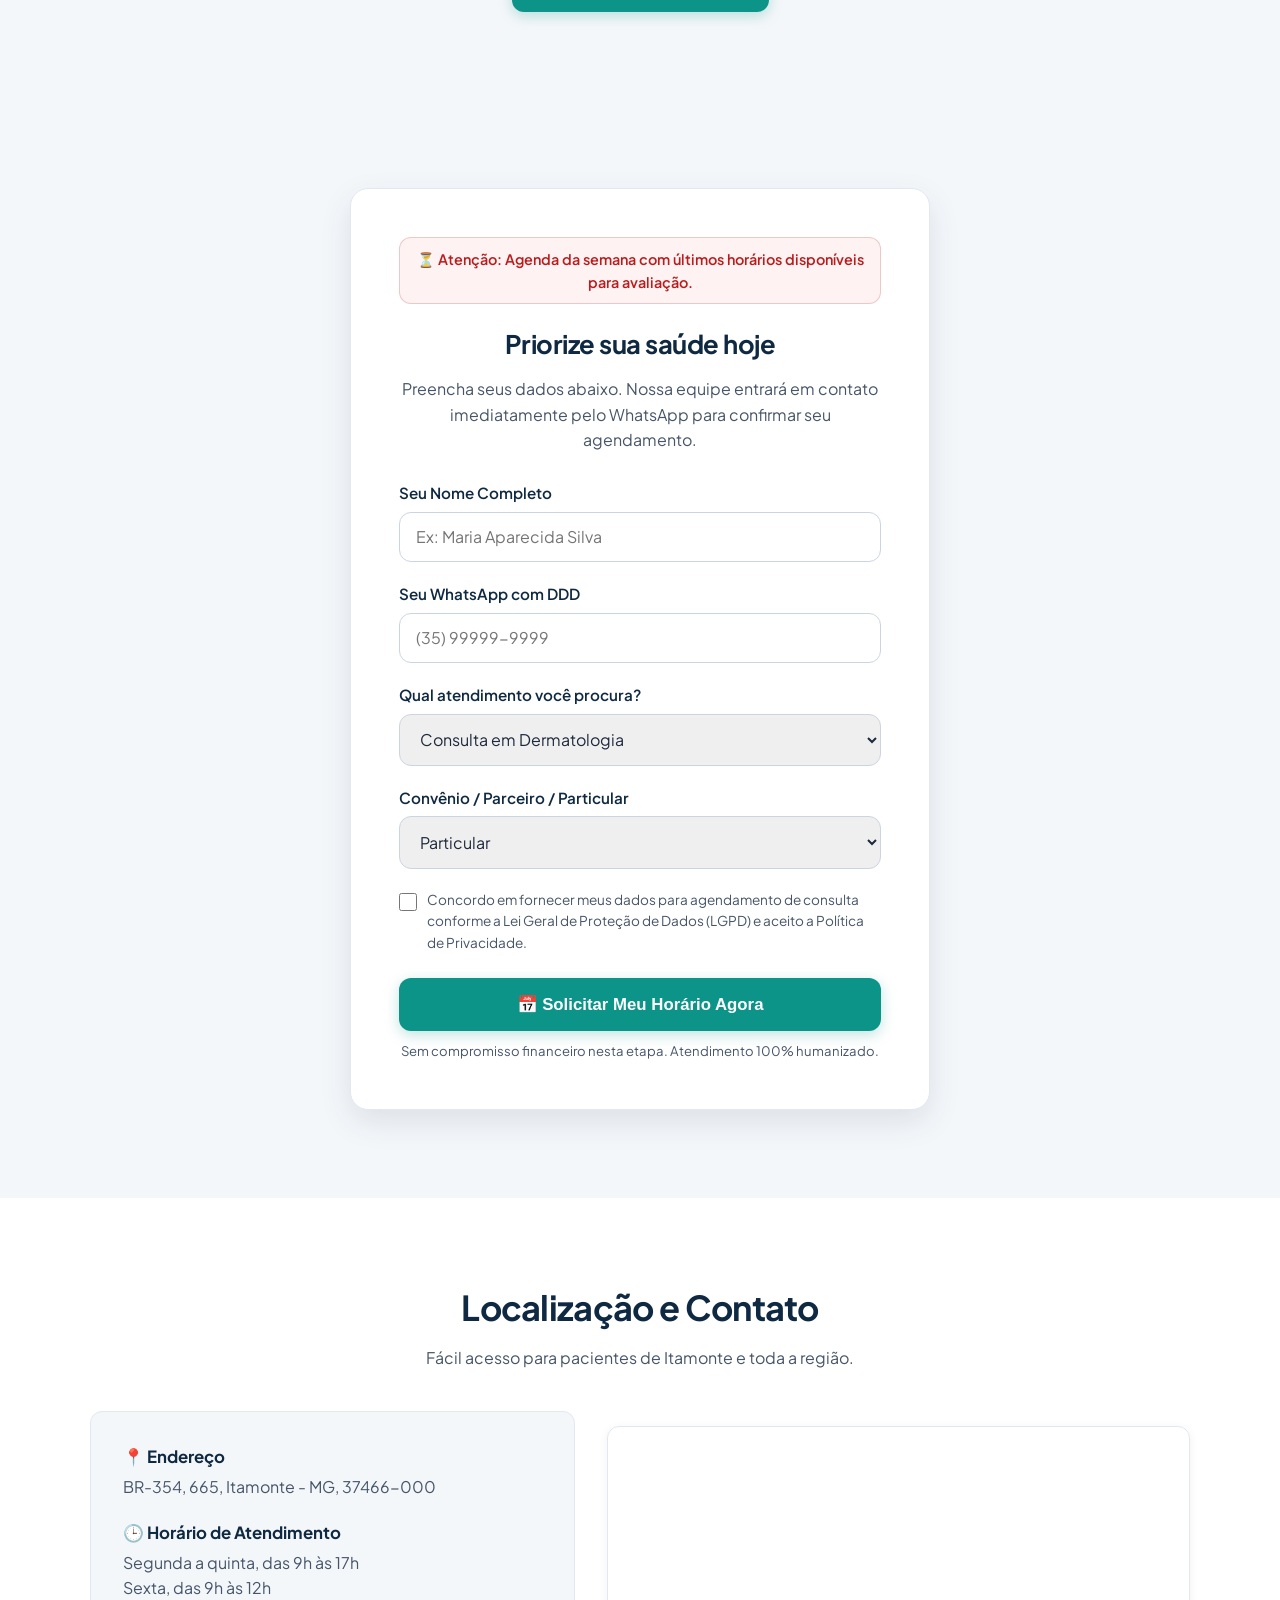
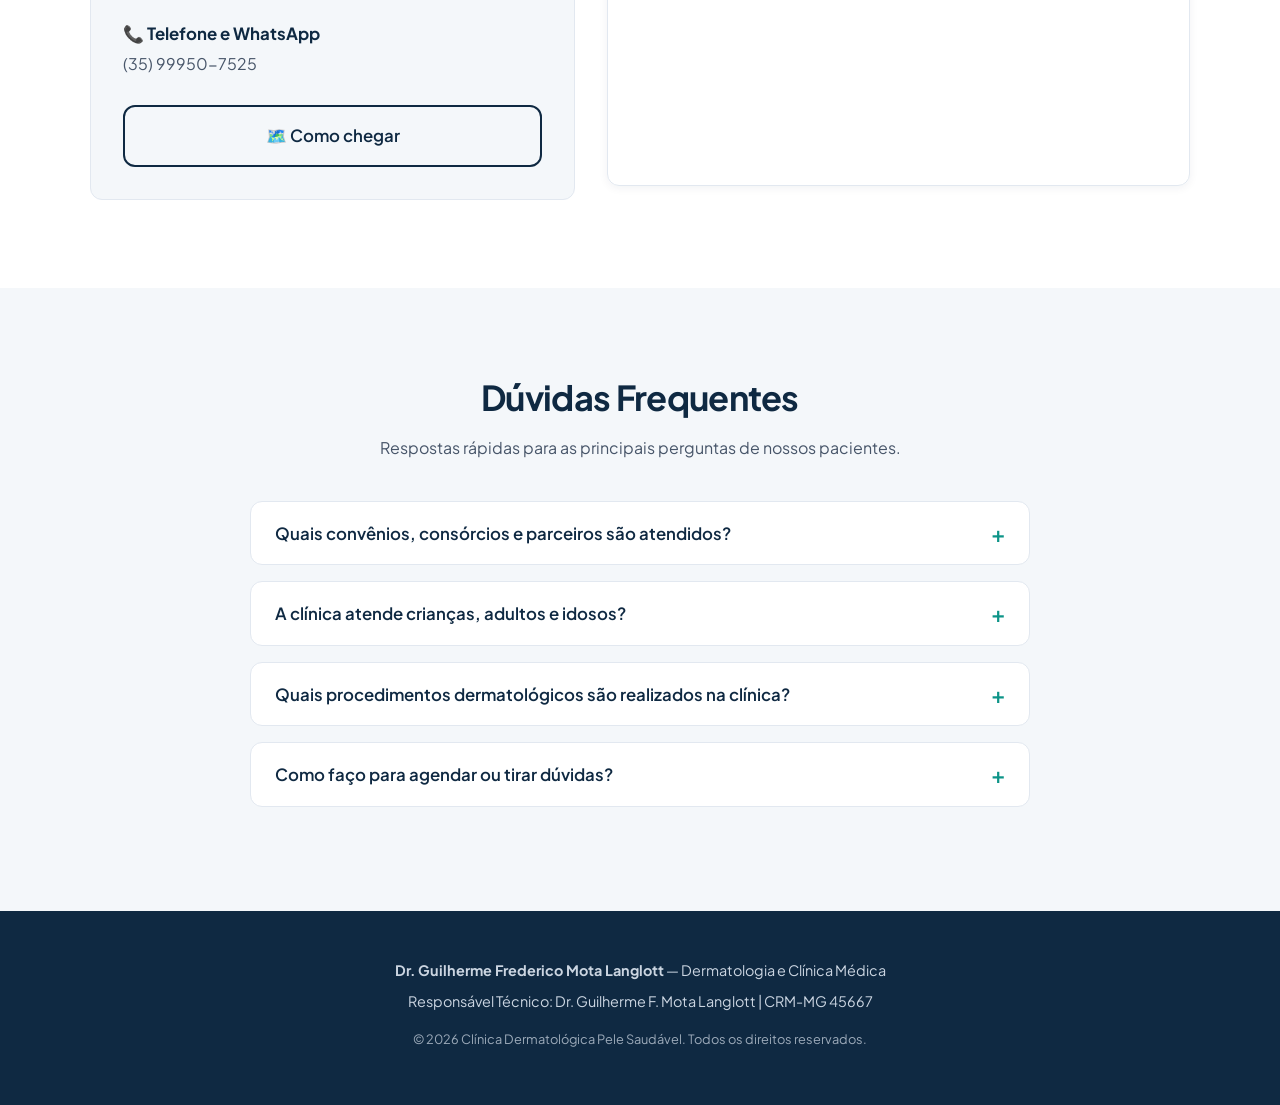
==== commit caf9fc0f: "Mudanças em detalhes nos nomes e titulos" ====
--- a/index.html
+++ b/index.html
@@ -8,7 +8,7 @@
     <!-- ==========================================
          1. SEO & META TAGS PRINCIPAIS
          ========================================== -->
-    <title>Clínica Guilherme F. Mota Langlott | Dermatologia e Clínica Médica</title>
+    <title>Dr. Guilherme F. Mota Langlott | Clínica Dermatológica Pele Saudável</title>
     <meta name="description" content="Cuidado médico completo para sua pele e saúde em Itamonte - MG. Atendimento especializado com o Dr. Guilherme F. Mota Langlott. Agende sua consulta.">
     <meta name="robots" content="index, follow">
     <link rel="canonical" href="https://[SEU-DOMINIO.COM.BR]/">
@@ -17,7 +17,7 @@
          2. OPEN GRAPH ( COMPARTILHAMENTO EM REDES / WHATSAPP )
          ========================================== -->
     <meta property="og:type" content="website">
-    <meta property="og:title" content="Clínica Guilherme F. Mota Langlott | Dermatologia e Clínica Médica">
+    <meta property="og:title" content="Dr. Guilherme F. Mota Langlott | Dermatologia e Clínica Médica">
     <meta property="og:description" content="Diagnóstico preciso e atendimento humanizado. Agende seu horário pelo WhatsApp.">
     <meta property="og:url" content="https://[SEU-DOMINIO.COM.BR]/">
     <meta property="og:image" content="media/doctor-hero.jpg">
@@ -44,7 +44,7 @@
     {
       "@context": "https://schema.org",
       "@type": "MedicalClinic",
-      "name": "Clínica Guilherme F. Mota Langlott",
+      "name": "Dr. Guilherme F. Mota Langlott",
       "image": "media/doctor-hero.jpg",
       "description": "Clínica especializada em Dermatologia e Clínica Médica com atendimento humanizado pelo Dr. Guilherme F. Mota Langlott.",
       "medicalSpecialty": ["Dermatology", "PrimaryCare"],
@@ -77,8 +77,8 @@
     <!-- CABEÇALHO -->
     <header>
         <div class="container header-wrap">
-            <a href="#" class="brand-logo" aria-label="Página Inicial da Clínica Guilherme F. Mota Langlott">
-                Clínica Guilherme F. Mota Langlott
+            <a href="#" class="brand-logo" aria-label="Página Inicial do Dr. Guilherme F. Mota Langlott">
+                Dr. Guilherme Frederico Mota Langlott | Clínica Dermatológica Pele Saudável
                 <span>Dermatologia &amp; Clínica Médica</span>
             </a>
             <a href="#agendamento" class="btn header-cta">Agendar Consulta</a>
@@ -148,7 +148,7 @@
                     <div class="section-header" style="margin-bottom: 1.5rem;">
                         <h2>Cansado de consultas apressadas e tratamentos que não resolvem o seu problema?</h2>
                         <p>
-                            Sabemos como é frustrante lidar com desconfortos na pele ou na saúde geral e não receber a atenção necessária. Na <strong>Clínica Guilherme F. Mota Langlott</strong>, sua saúde é tratada de forma integral: oferecemos um diagnóstico detalhado, com tempo para ouvir você de verdade.
+                            Sabemos como é frustrante lidar com desconfortos na pele ou na saúde geral e não receber a atenção necessária. Na <strong>Clínica Dermatológica Pele Saudável</strong>, sua saúde é tratada de forma integral. O Dr. Guilherme F. Mota Langlott oferece um diagnóstico detalhado, com tempo para ouvir você de verdade.
                         </p>
                     </div>
                     <div class="specialties-split">
@@ -156,7 +156,7 @@
                             <div class="specialty-img-wrap">
                                 <img 
                                     src="media/sala-procedimentos.jpg" 
-                                    alt="Sala de procedimentos dermatológicos equipada na Clínica Guilherme F. Mota Langlott" 
+                                    alt="Sala de procedimentos dermatológicos equipada na Clínica Dermatológica Pele Saudável" 
                                     class="photo-enhanced photo-procedure-room"
                                     loading="lazy">
                             </div>
@@ -233,9 +233,9 @@
                     </div>
 
                     <div class="clinic-gallery-grid">
-                        <div class="gallery-card" data-full="media/recepcao.jpg" data-caption="Recepção acolhedora da Clínica Guilherme F. Mota Langlott">
+                        <div class="gallery-card" data-full="media/recepcao.jpg" data-caption="Recepção acolhedora da Clínica Dermatológica Pele Saudável">
                             <div class="gallery-img-container">
-                                <img src="media/recepcao.jpg" alt="Recepção da Clínica Guilherme F. Mota Langlott" class="photo-enhanced photo-reception" loading="lazy">
+                                <img src="media/recepcao.jpg" alt="Recepção da Clínica Dermatológica Pele Saudável" class="photo-enhanced photo-reception" loading="lazy">
                             </div>
                             <div class="gallery-caption">
                                 <h3>Recepção e Atendimento</h3>
@@ -310,7 +310,6 @@
                                 <option value="Particular">Particular</option>
                                 <option value="Bradesco Saúde">Bradesco Saúde</option>
                                 <option value="erpmed">erpmed</option>
-                                <option value="iconsorcio">iconsorcio</option>
                                 <option value="ACIPAQ">ACIPAQ</option>
                                 <option value="SulAmérica">SulAmérica</option>
                             </select>
@@ -436,10 +435,10 @@
     <!-- RODAPÉ -->
     <footer>
         <div class="container">
-            <p><strong>Clínica Guilherme F. Mota Langlott</strong> — Dermatologia e Clínica Médica</p>
+            <p><strong>Dr. Guilherme Frederico Mota Langlott</strong> — Dermatologia e Clínica Médica</p>
             <p>Responsável Técnico: Dr. Guilherme F. Mota Langlott | CRM-MG 45667</p>
             <p style="font-size: 0.8rem; margin-top: 1rem; opacity: 0.75;">
-                © 2026 Clínica Guilherme F. Mota Langlott. Todos os direitos reservados.
+                © 2026 Clínica Dermatológica Pele Saudável. Todos os direitos reservados.
             </p>
         </div>
     </footer>
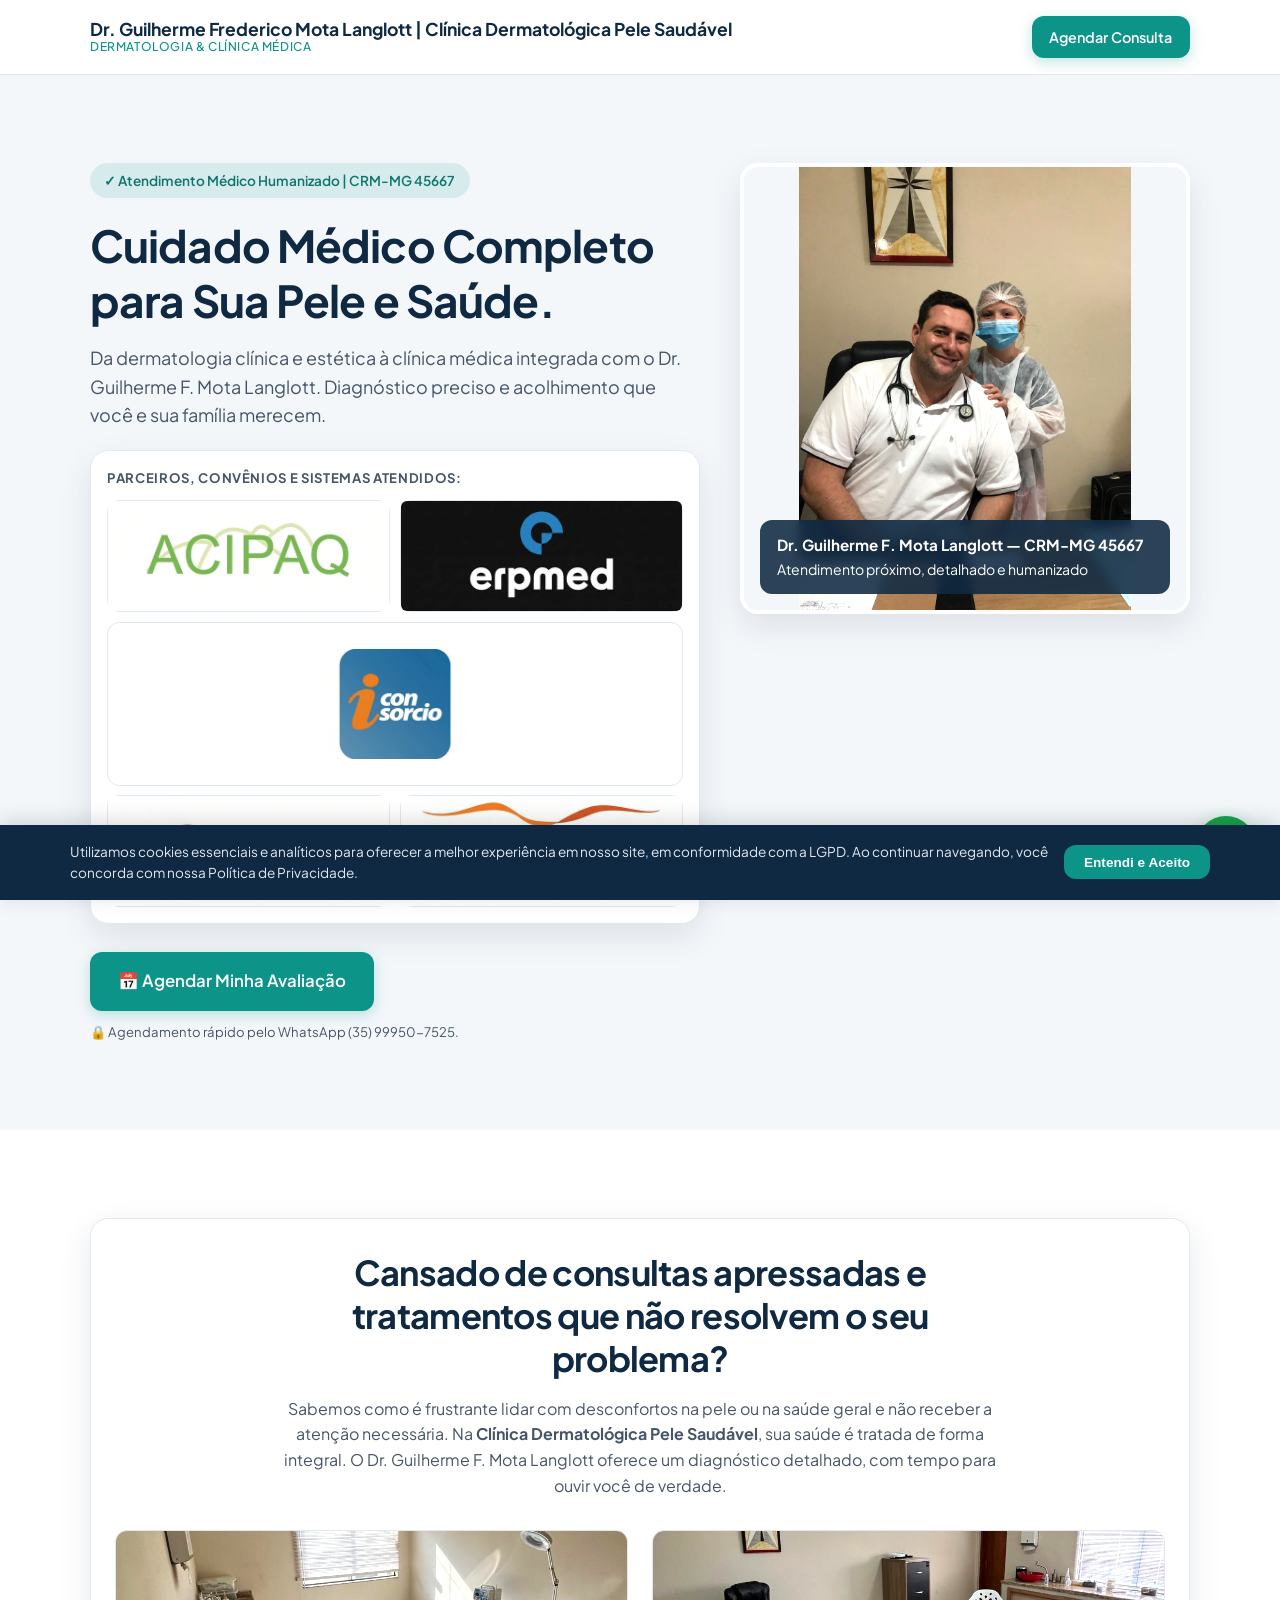
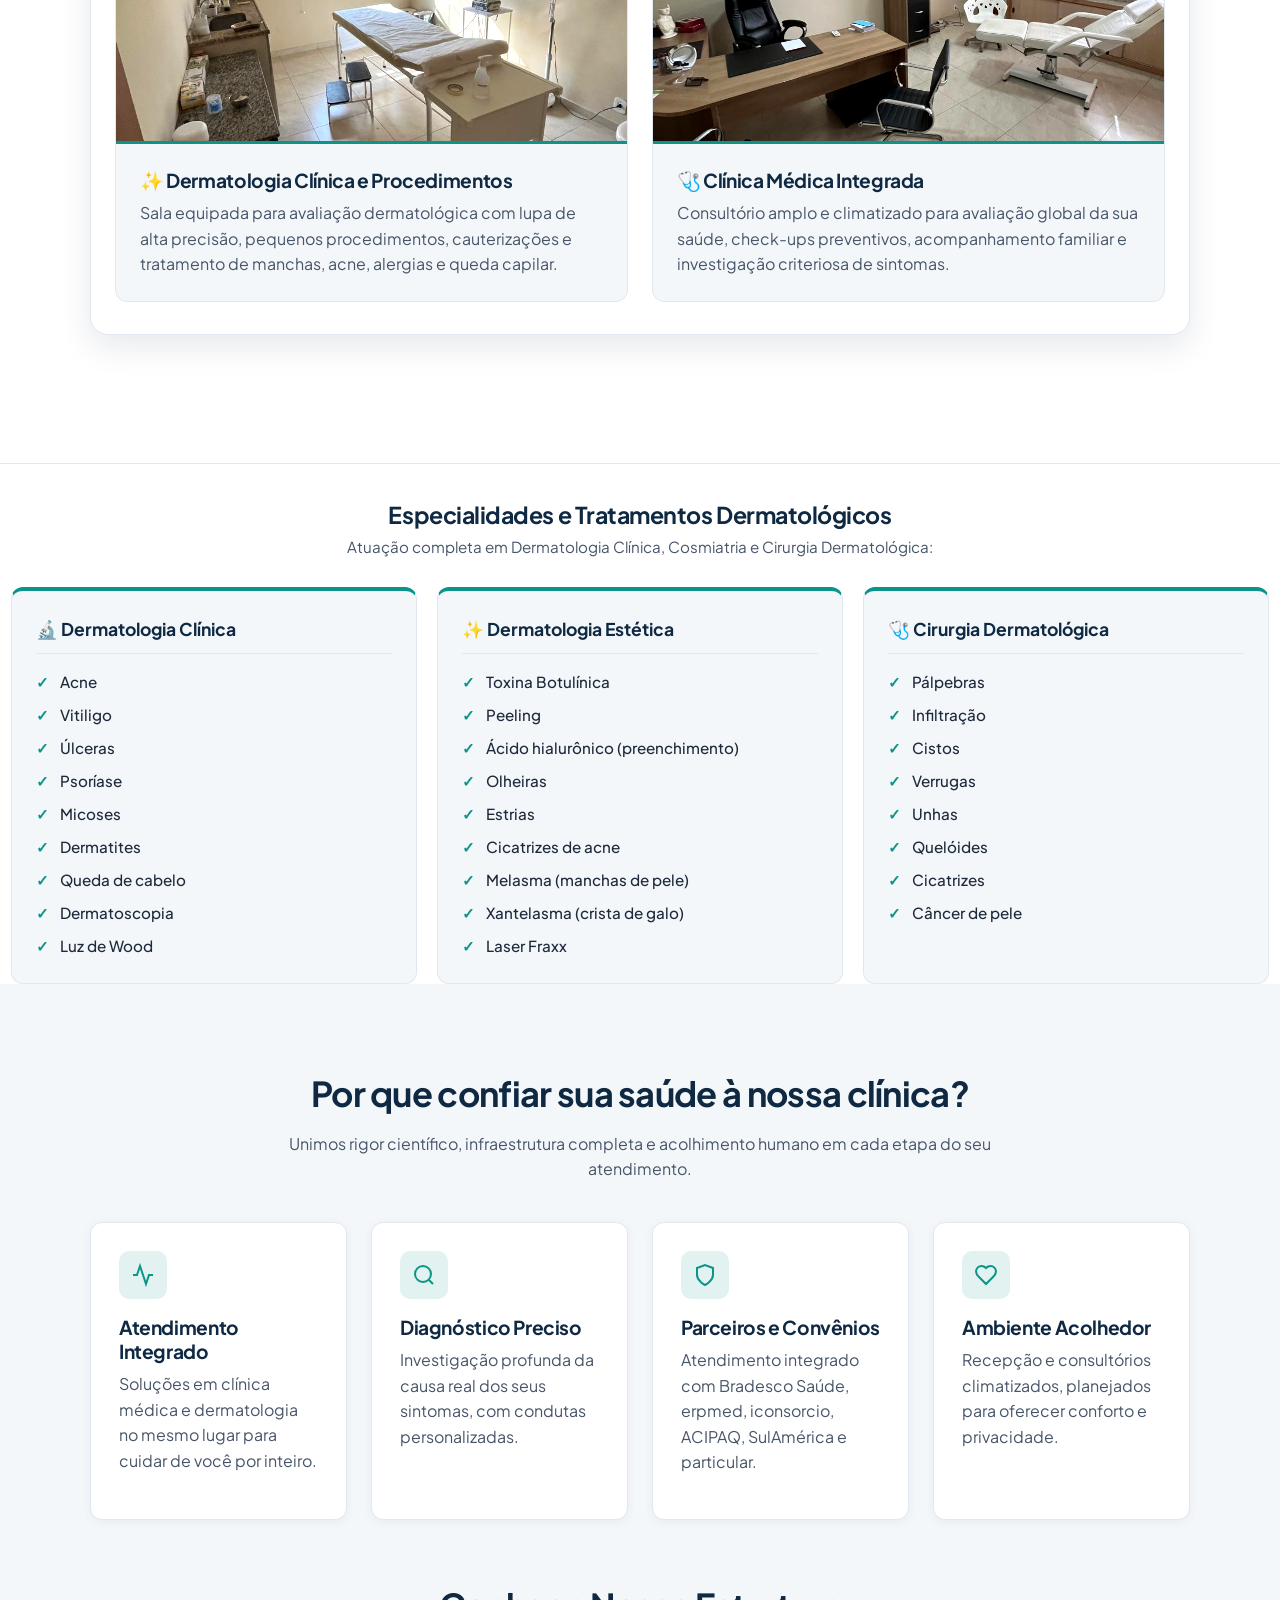
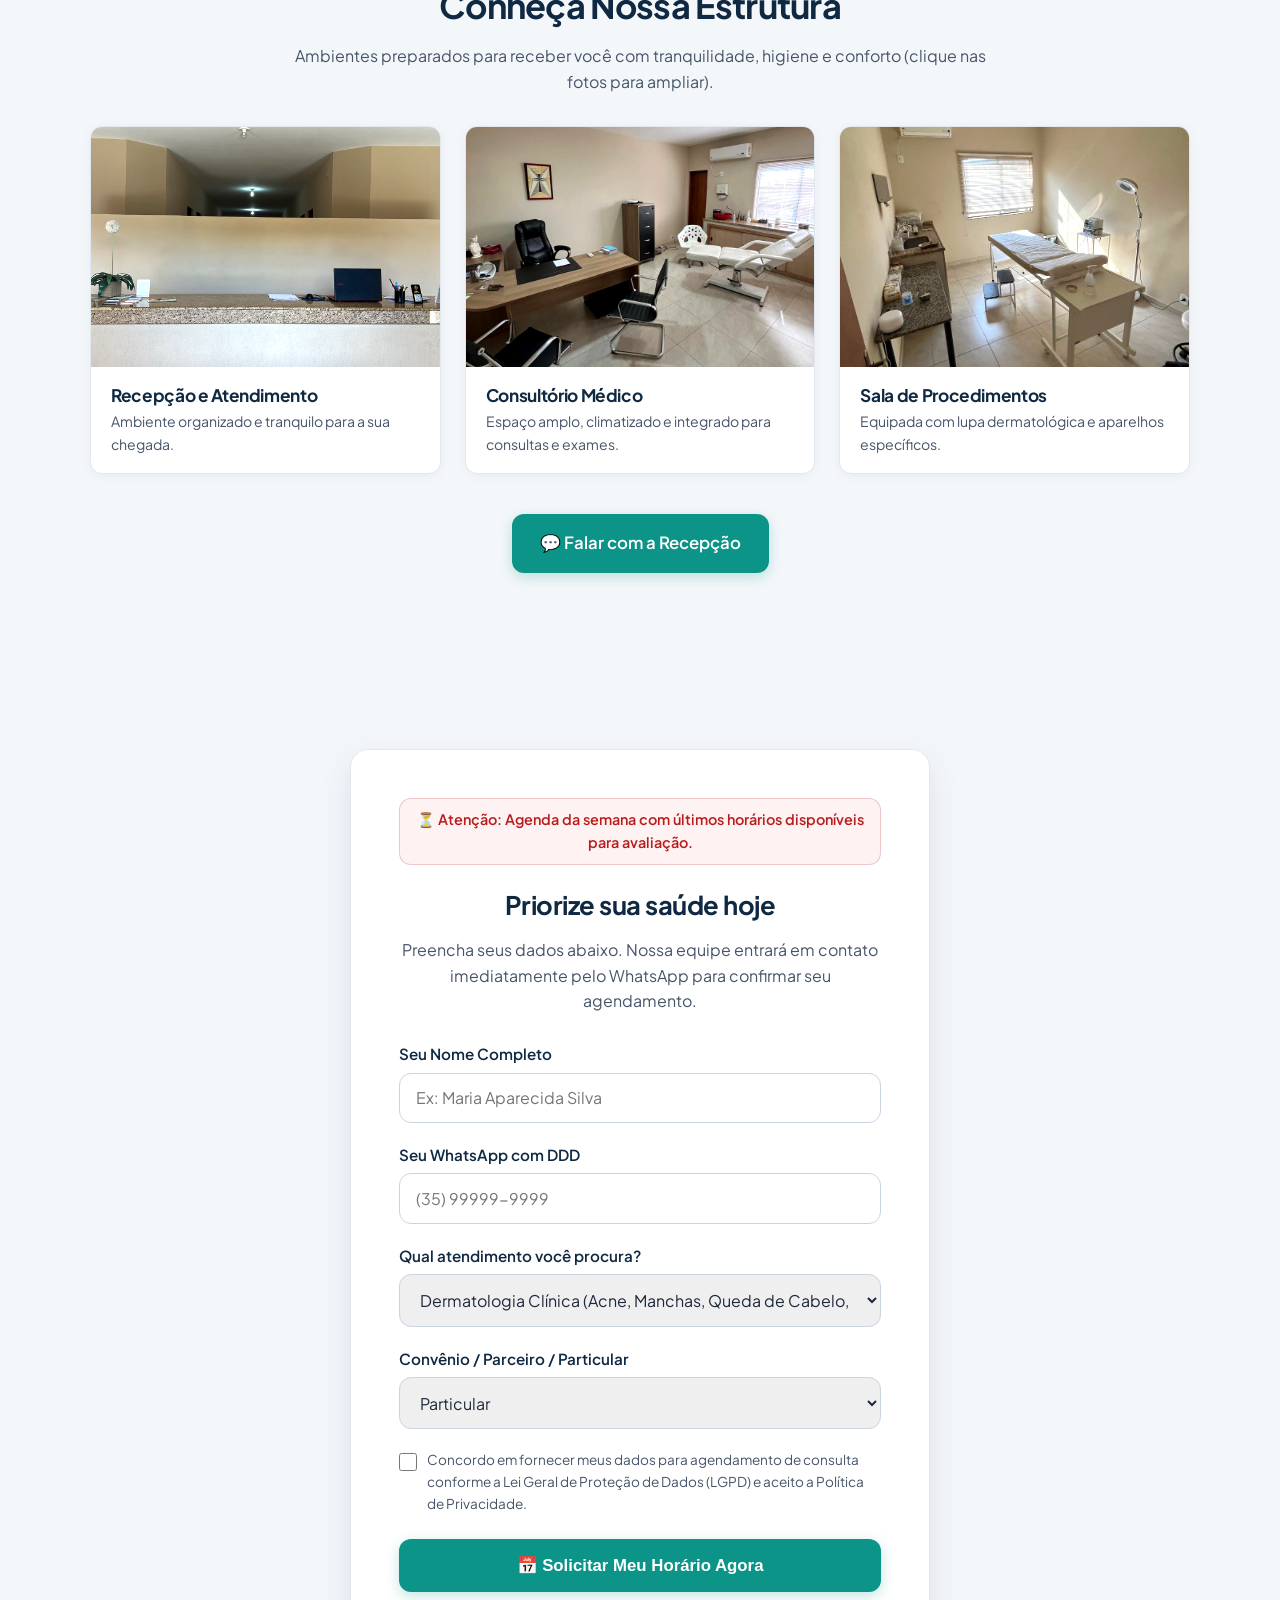
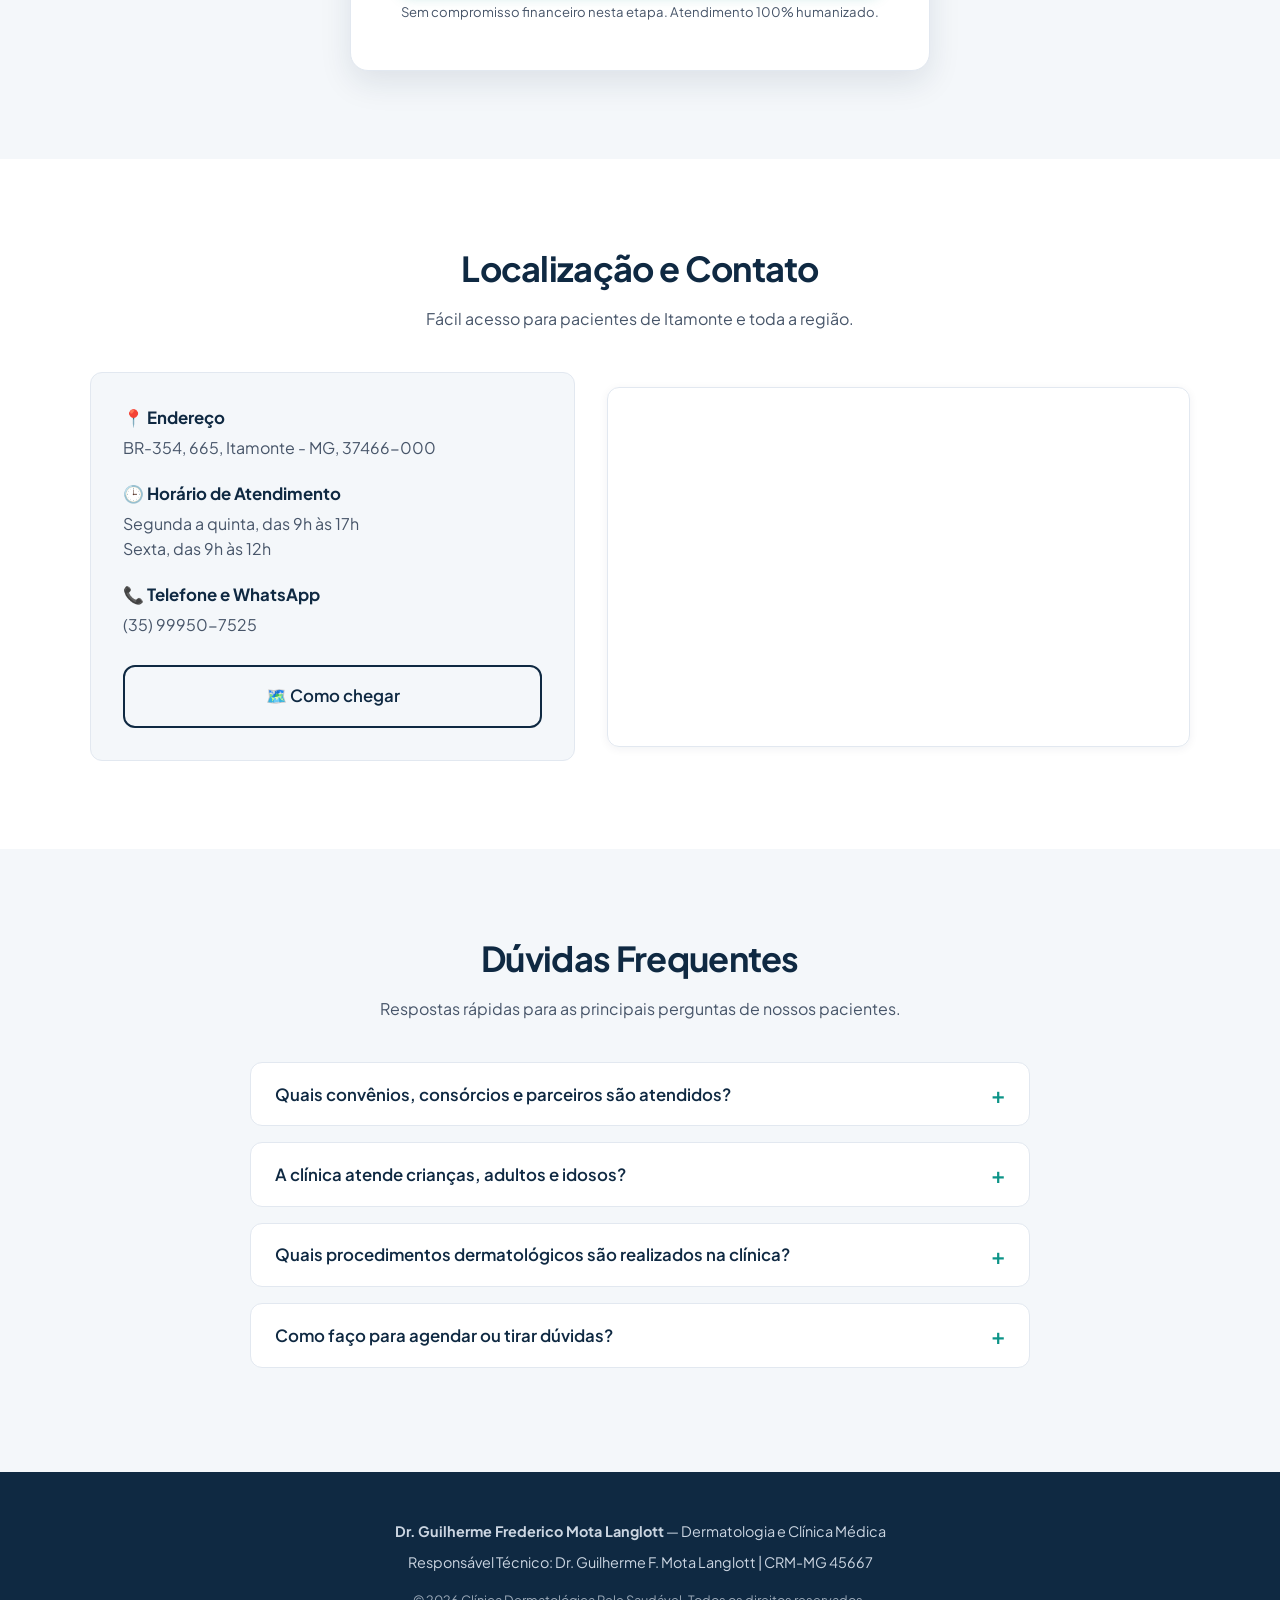
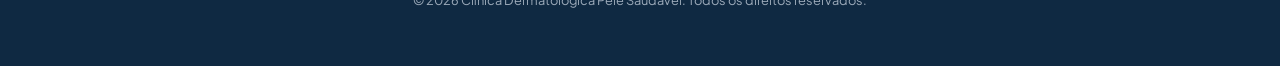
==== commit 91bf5d0c: "Commit para adicionar mais uma seção, atualizar o style.css e atualizar a foto da recepção." ====
--- a/index.html
+++ b/index.html
@@ -183,6 +183,63 @@
             </div>
         </section>
 
+        <!-- NOVA SUBSEÇÃO: ESPECIALIDADES E TRATAMENTOS DERMATOLÓGICOS -->
+                    <div class="treatments-wrapper">
+                        <div class="treatments-header">
+                            <h3>Especialidades e Tratamentos Dermatológicos</h3>
+                            <p>Atuação completa em Dermatologia Clínica, Cosmiatria e Cirurgia Dermatológica:</p>
+                        </div>
+
+                        <div class="treatments-grid">
+                            <!-- Coluna 1: Dermatologia Clínica -->
+                            <div class="treatment-column">
+                                <h4>🔬 Dermatologia Clínica</h4>
+                                <ul class="treatment-list">
+                                    <li>Acne</li>
+                                    <li>Vitiligo</li>
+                                    <li>Úlceras</li>
+                                    <li>Psoríase</li>
+                                    <li>Micoses</li>
+                                    <li>Dermatites</li>
+                                    <li>Queda de cabelo</li>
+                                    <li>Dermatoscopia</li>
+                                    <li>Luz de Wood</li>
+                                </ul>
+                            </div>
+
+                            <!-- Coluna 2: Dermatologia Estética (Cosmiatria) -->
+                            <div class="treatment-column">
+                                <h4>✨ Dermatologia Estética</h4>
+                                <ul class="treatment-list">
+                                    <li>Toxina Botulínica</li>
+                                    <li>Peeling</li>
+                                    <li>Ácido hialurônico (preenchimento)</li>
+                                    <li>Olheiras</li>
+                                    <li>Estrias</li>
+                                    <li>Cicatrizes de acne</li>
+                                    <li>Melasma (manchas de pele)</li>
+                                    <li>Xantelasma (crista de galo)</li>
+                                    <li>Laser Fraxx</li>
+                                </ul>
+                            </div>
+
+                            <!-- Coluna 3: Cirurgia Dermatológica -->
+                            <div class="treatment-column">
+                                <h4>🩺 Cirurgia Dermatológica</h4>
+                                <ul class="treatment-list">
+                                    <li>Pálpebras</li>
+                                    <li>Infiltração</li>
+                                    <li>Cistos</li>
+                                    <li>Verrugas</li>
+                                    <li>Unhas</li>
+                                    <li>Quelóides</li>
+                                    <li>Cicatrizes</li>
+                                    <li>Câncer de pele</li>
+                                </ul>
+                            </div>
+                        </div>
+                    </div>
+
         <!-- DOBRA 3: BENEFÍCIOS & GALERIA DA ESTRUTURA FÍSICA -->
         <section id="beneficios" class="bg-soft">
             <div class="container">
@@ -297,9 +354,10 @@
                         <div class="form-group">
                             <label for="specialty-select">Qual atendimento você procura?</label>
                             <select id="specialty-select" name="specialty" class="form-control" required>
-                                <option value="Dermatologia">Consulta em Dermatologia</option>
+                                <option value="Dermatologia Clínica">Dermatologia Clínica (Acne, Manchas, Queda de Cabelo, etc.)</option>
+                                <option value="Dermatologia Estética / Cosmiatria">Dermatologia Estética (Botox, Preenchimento, Peeling, Laser)</option>
+                                <option value="Cirurgia Dermatológica">Cirurgia Dermatológica (Cistos, Verrugas, Unhas, Sinais)</option>
                                 <option value="Clínica Médica">Consulta em Clínica Médica (Clínico Geral)</option>
-                                <option value="Procedimento Dermatológico">Procedimento / Avaliação Estética</option>
                                 <option value="Avaliação Geral / Dúvidas">Ainda tenho dúvidas / Quero orientação</option>
                             </select>
                         </div>
--- a/style.css
+++ b/style.css
@@ -885,4 +885,93 @@
     .benefits-grid {
         grid-template-columns: repeat(4, 1fr);
     }
+}
+
+/* ==========================================
+   GRADE DE TRATAMENTOS E ESPECIALIDADES (3 COLUNAS)
+   ========================================== */
+.treatments-wrapper {
+    margin-top: 2.5rem;
+    padding-top: 2.25rem;
+    border-top: 1px solid var(--border-color);
+}
+
+.treatments-header {
+    text-align: center;
+    margin-bottom: 1.75rem;
+}
+
+.treatments-header h3 {
+    font-size: 1.45rem;
+    color: var(--primary);
+    margin-bottom: 0.35rem;
+}
+
+.treatments-header p {
+    font-size: 0.95rem;
+    margin-bottom: 0;
+}
+
+.treatments-grid {
+    display: grid;
+    grid-template-columns: 1fr;
+    gap: 1.25rem;
+    margin: 0 0.7em;
+}
+
+.treatment-column {
+    background-color: var(--bg-soft);
+    border: 1px solid var(--border-color);
+    border-top: 4px solid var(--accent);
+    border-radius: var(--radius-md);
+    padding: 1.5rem;
+    transition: var(--transition);
+}
+
+.treatment-column:hover {
+    transform: translateY(-3px);
+    box-shadow: var(--shadow-sm);
+}
+
+.treatment-column h4 {
+    color: var(--primary);
+    font-size: 1.1rem;
+    font-weight: 700;
+    margin-bottom: 1rem;
+    padding-bottom: 0.6rem;
+    border-bottom: 1px solid var(--border-color);
+}
+
+.treatment-list {
+    list-style: none;
+    padding: 0;
+    margin: 0;
+}
+
+.treatment-list li {
+    position: relative;
+    padding-left: 1.5rem;
+    margin-bottom: 0.55rem;
+    font-size: 0.95rem;
+    color: var(--text-main);
+    font-weight: 500;
+}
+
+.treatment-list li:last-child {
+    margin-bottom: 0;
+}
+
+.treatment-list li::before {
+    content: "✓";
+    position: absolute;
+    left: 0;
+    top: 0;
+    color: var(--accent);
+    font-weight: 700;
+}
+
+@media (min-width: 768px) {
+    .treatments-grid {
+        grid-template-columns: repeat(3, 1fr);
+    }
 }
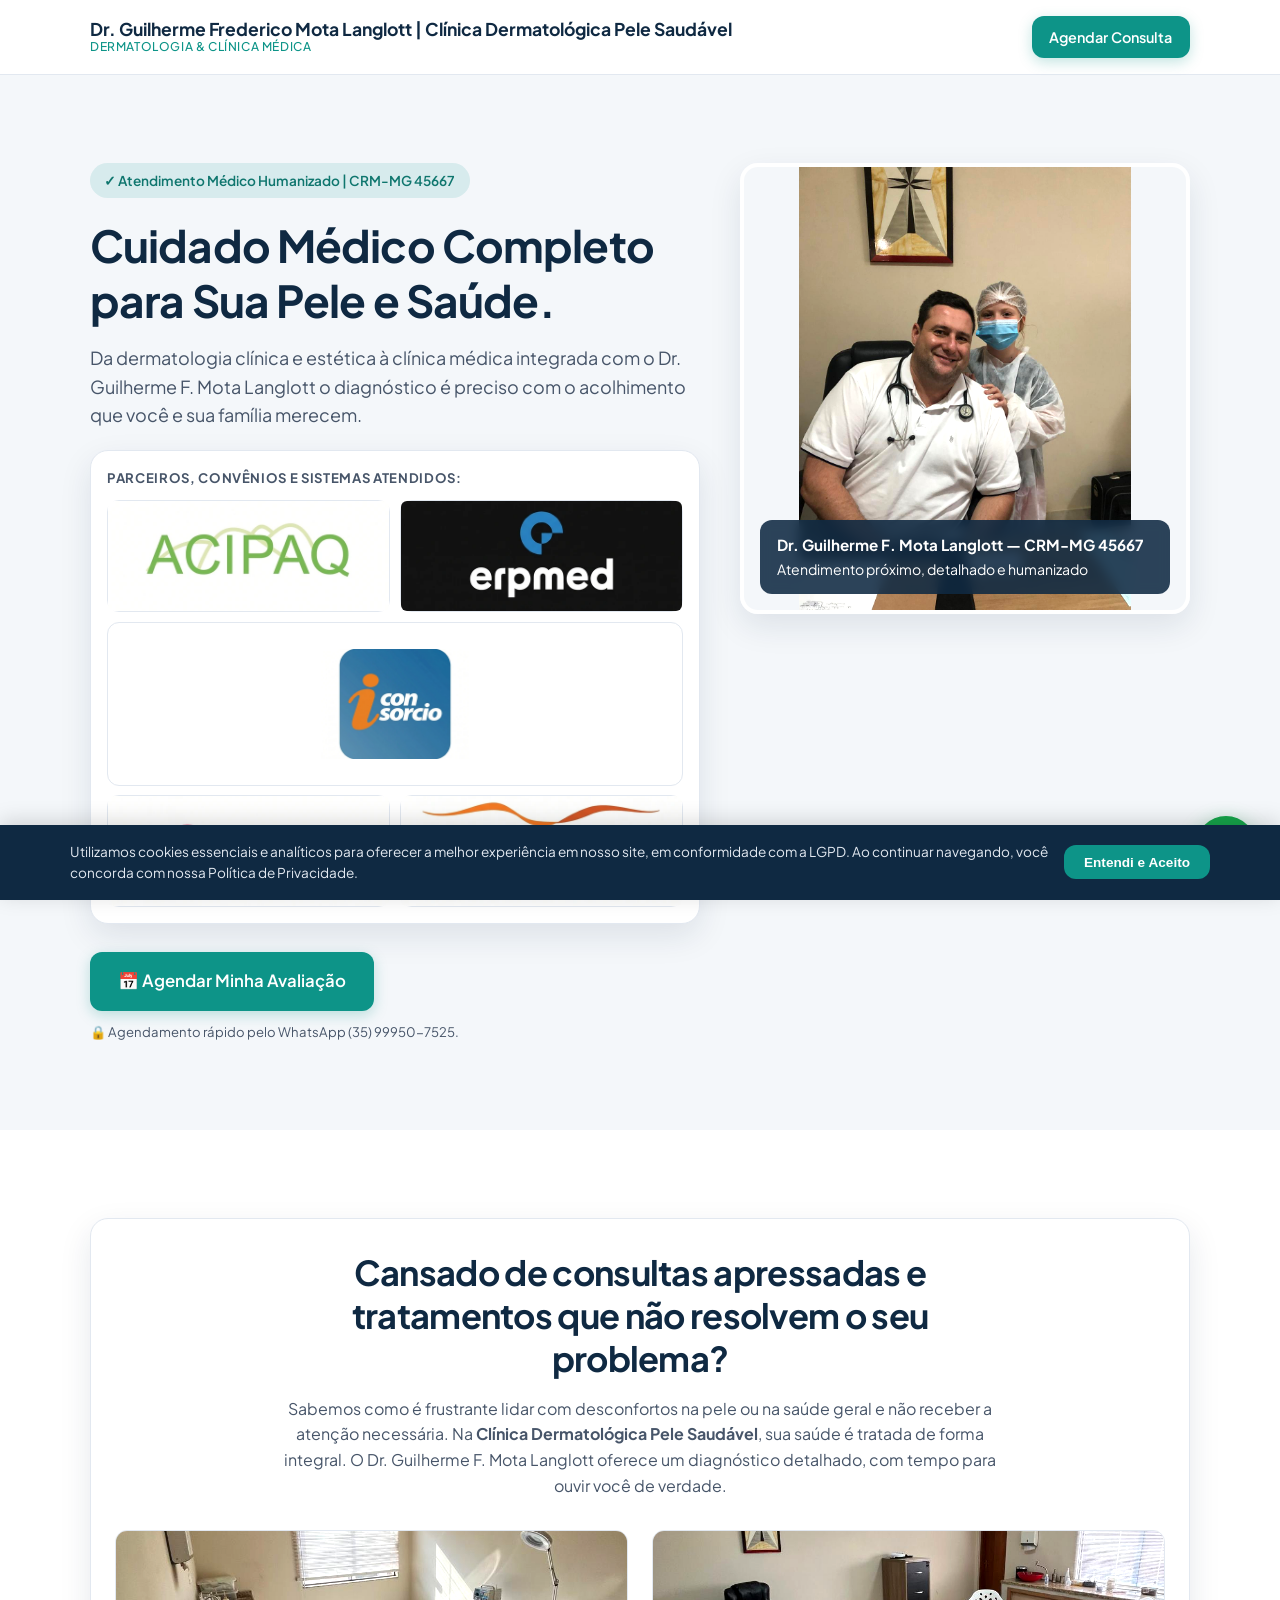
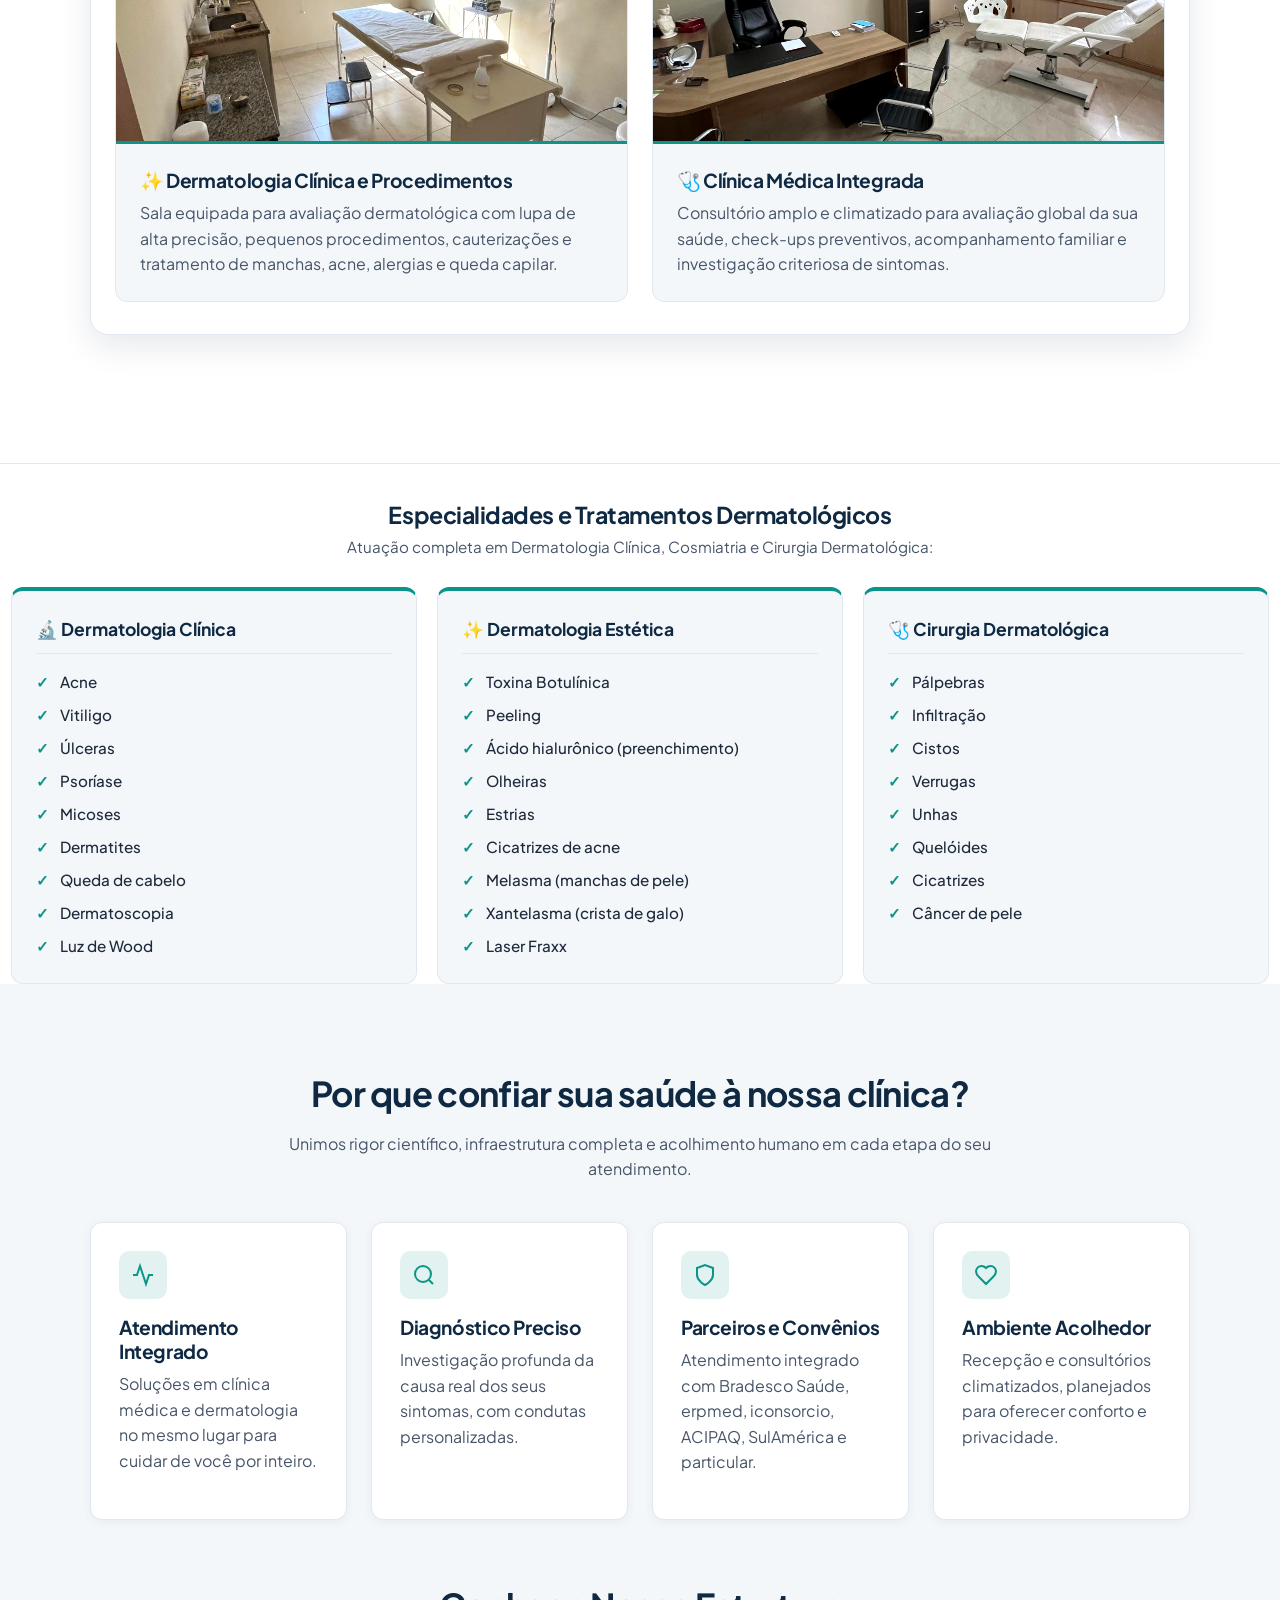
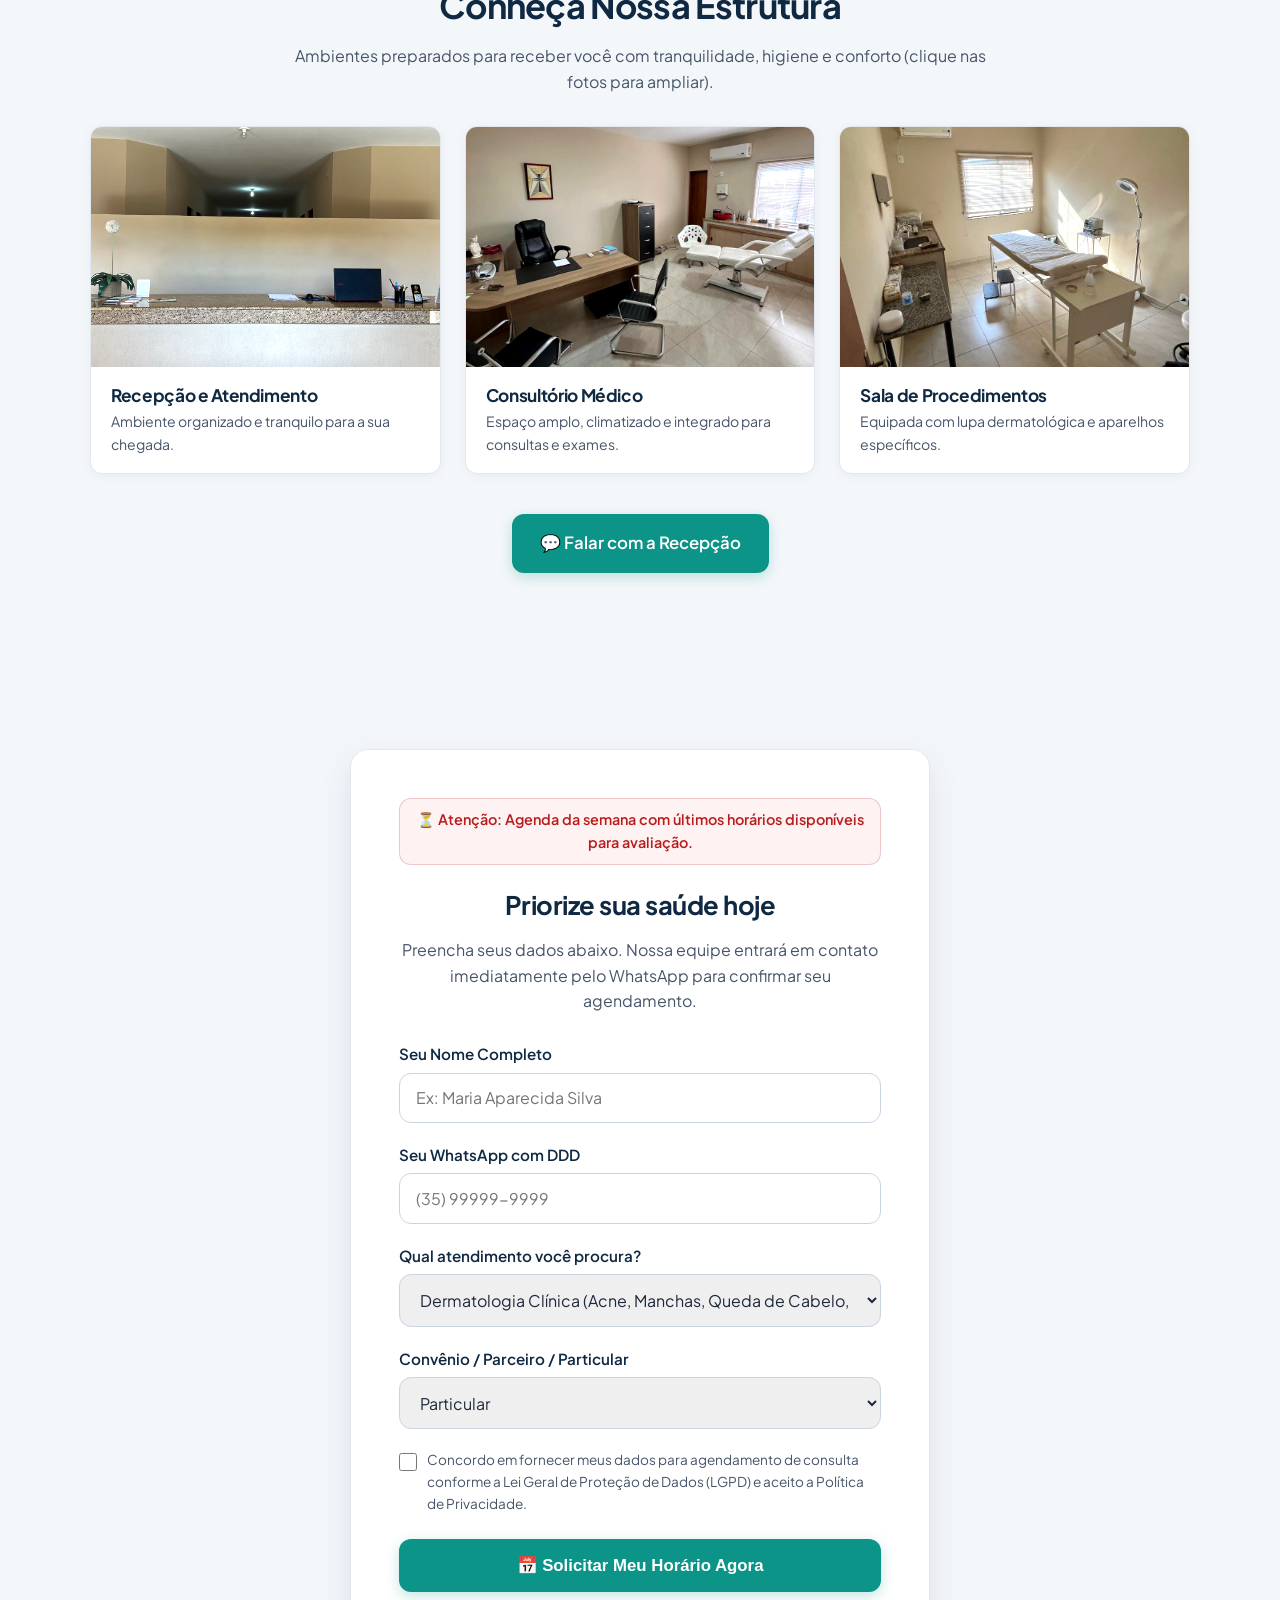
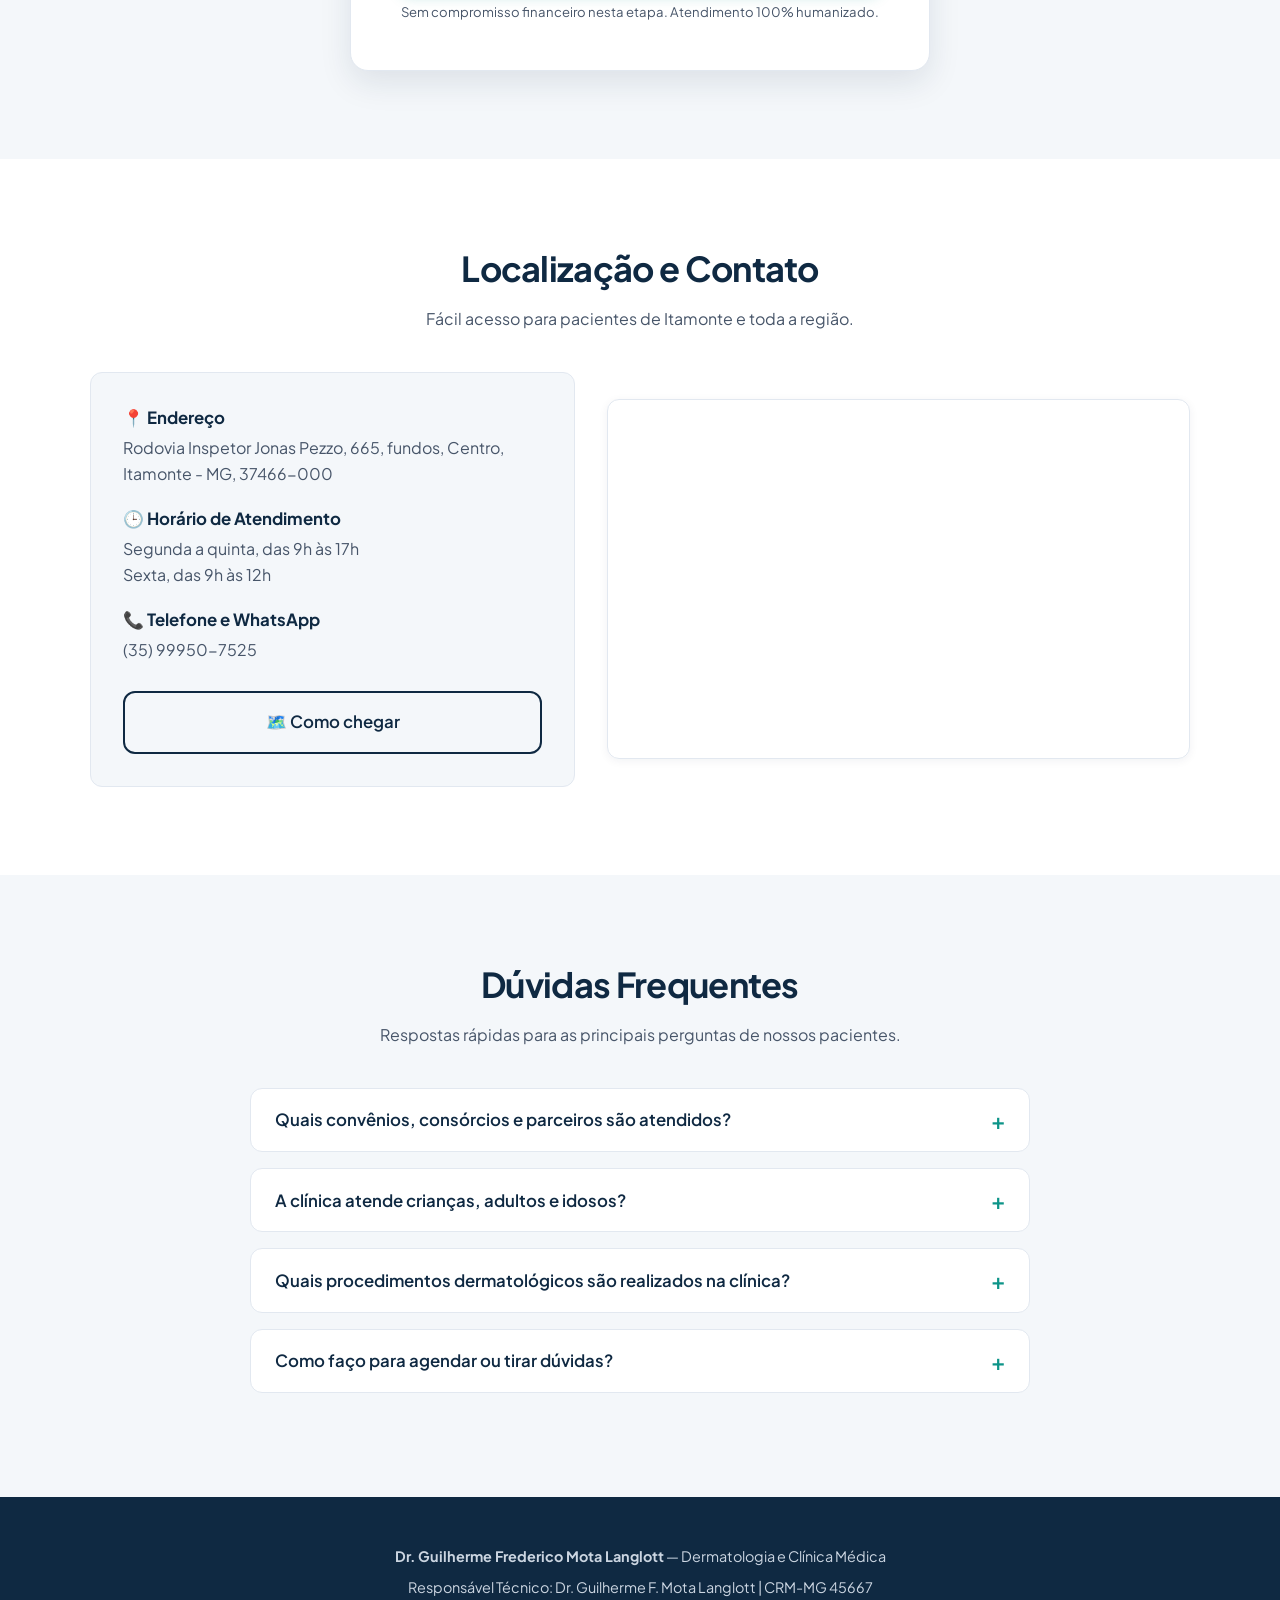
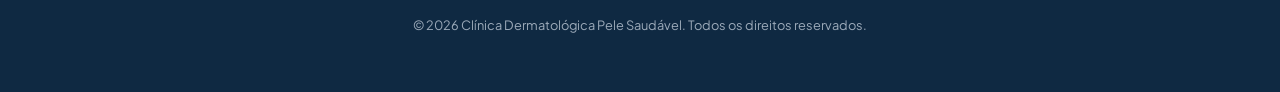
==== commit a8f1bff1: "Atualizações nos textos e no maps" ====
--- a/index.html
+++ b/index.html
@@ -53,7 +53,7 @@
       "hasMap": "https://maps.app.goo.gl/Y4KsFjuBFCiQG9h38",
       "address": {
         "@type": "PostalAddress",
-        "streetAddress": "BR-354, 665",
+        "streetAddress": "Rodovia Inspetor Jonas Pezzo, 665, fundos, Centro",
         "addressLocality": "Itamonte",
         "addressRegion": "MG",
         "postalCode": "37466-000",
@@ -93,7 +93,7 @@
                     <span class="proof-pill">✓ Atendimento Médico Humanizado | CRM-MG 45667</span>
                     <h1>Cuidado Médico Completo para Sua Pele e Saúde.</h1>
                     <p style="font-size: 1.125rem; margin-bottom: 1.25rem;">
-                        Da dermatologia clínica e estética à clínica médica integrada com o Dr. Guilherme F. Mota Langlott. Diagnóstico preciso e acolhimento que você e sua família merecem.
+                        Da dermatologia clínica e estética à clínica médica integrada com o Dr. Guilherme F. Mota Langlott o diagnóstico é preciso com o acolhimento que você e sua família merecem.
                     </p>
 
                     <!-- BANNER COM A IMAGEM DOS PARCEIROS E CONSÓRCIOS -->
@@ -300,7 +300,7 @@
                             </div>
                         </div>
 
-                        <div class="gallery-card" data-full="media/sala-principal.jpg.jpg" data-caption="Consultório principal climatizado com poltrona de avaliação">
+                        <div class="gallery-card" data-full="media/sala-principal.jpg" data-caption="Consultório principal climatizado com poltrona de avaliação">
                             <div class="gallery-img-container">
                                 <img src="media/sala-principal.jpg" alt="Consultório médico principal com poltrona dermatológica" class="photo-enhanced photo-office-room" loading="lazy">
                             </div>
@@ -401,7 +401,7 @@
                     <div class="location-details">
                         <div class="info-item">
                             <strong>📍 Endereço</strong>
-                            <p style="margin: 0;">BR-354, 665, Itamonte - MG, 37466-000</p>
+                            <p style="margin: 0;">Rodovia Inspetor Jonas Pezzo, 665, fundos, Centro, Itamonte - MG, 37466-000</p>
                         </div>
 
                         <div class="info-item">
@@ -426,7 +426,7 @@
 
                     <div class="map-wrapper">
                         <iframe 
-                            src="https://www.google.com/maps/embed?pb=!1m18!1m12!1m3!1d4379.3080704615695!2d-44.87364922395068!3d-22.282289015851944!2m3!1f0!2f0!3f0!3m2!1i1024!2i768!4f13.1!3m3!1m2!1s0x9e05002bca5b1f%3A0x633e5208883ac734!2sDr%20Guilherme%20F.%20Mota%20Langlott!5e1!3m2!1spt-BR!2sbr!4v1794847055344!5m2!1spt-BR!2sbr" 
+                            src="https://www.google.com/maps/embed?pb=!1m18!1m12!1m3!1d17518.03751105161!2d-44.87860745!3d-22.2758607!2m3!1f0!2f0!3f0!3m2!1i1024!2i768!4f13.1!3m3!1m2!1s0x9e05002bca5b1f%3A0x633e5208883ac734!2sDr%20Guilherme%20F.%20Mota%20Langlott!5e1!3m2!1spt-BR!2sbr!4v1794923139614!5m2!1spt-BR!2sbr" 
                             loading="lazy" 
                             title="Mapa de localização"
                             referrerpolicy="no-referrer-when-downgrade"
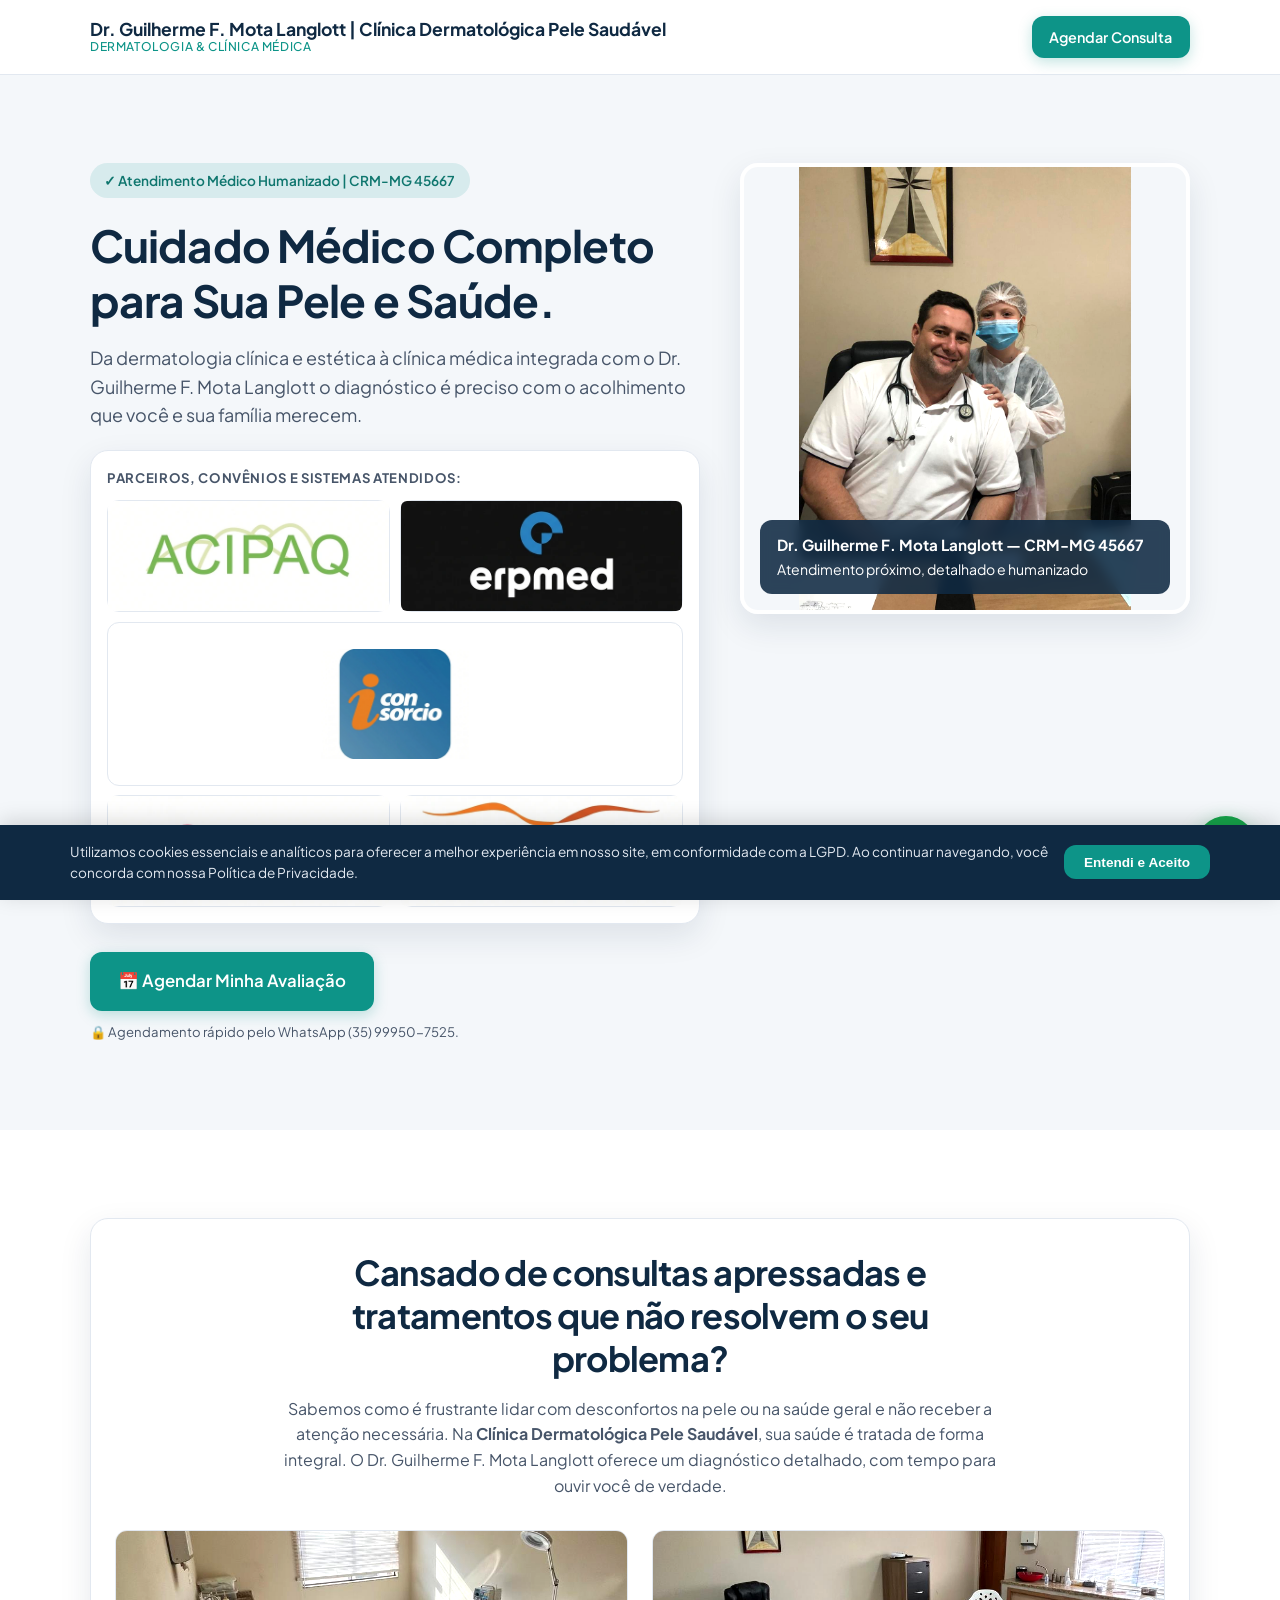
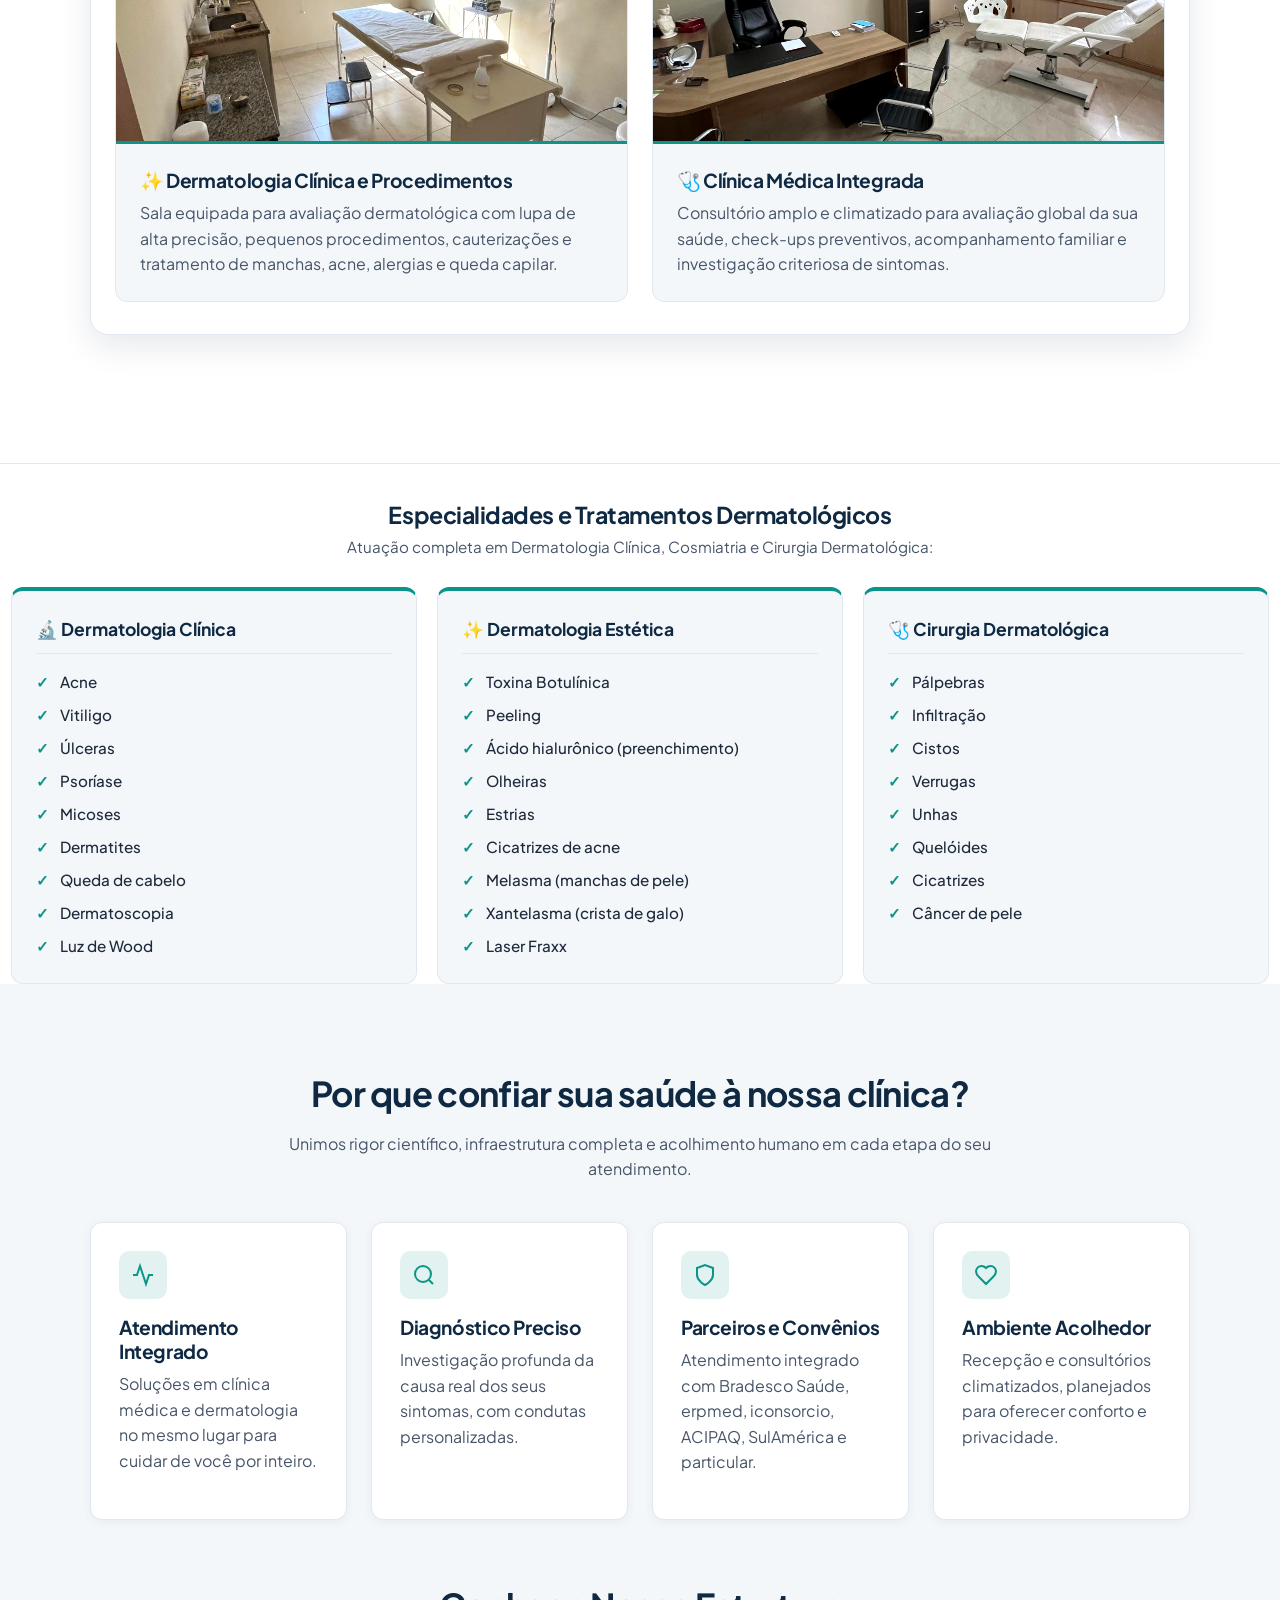
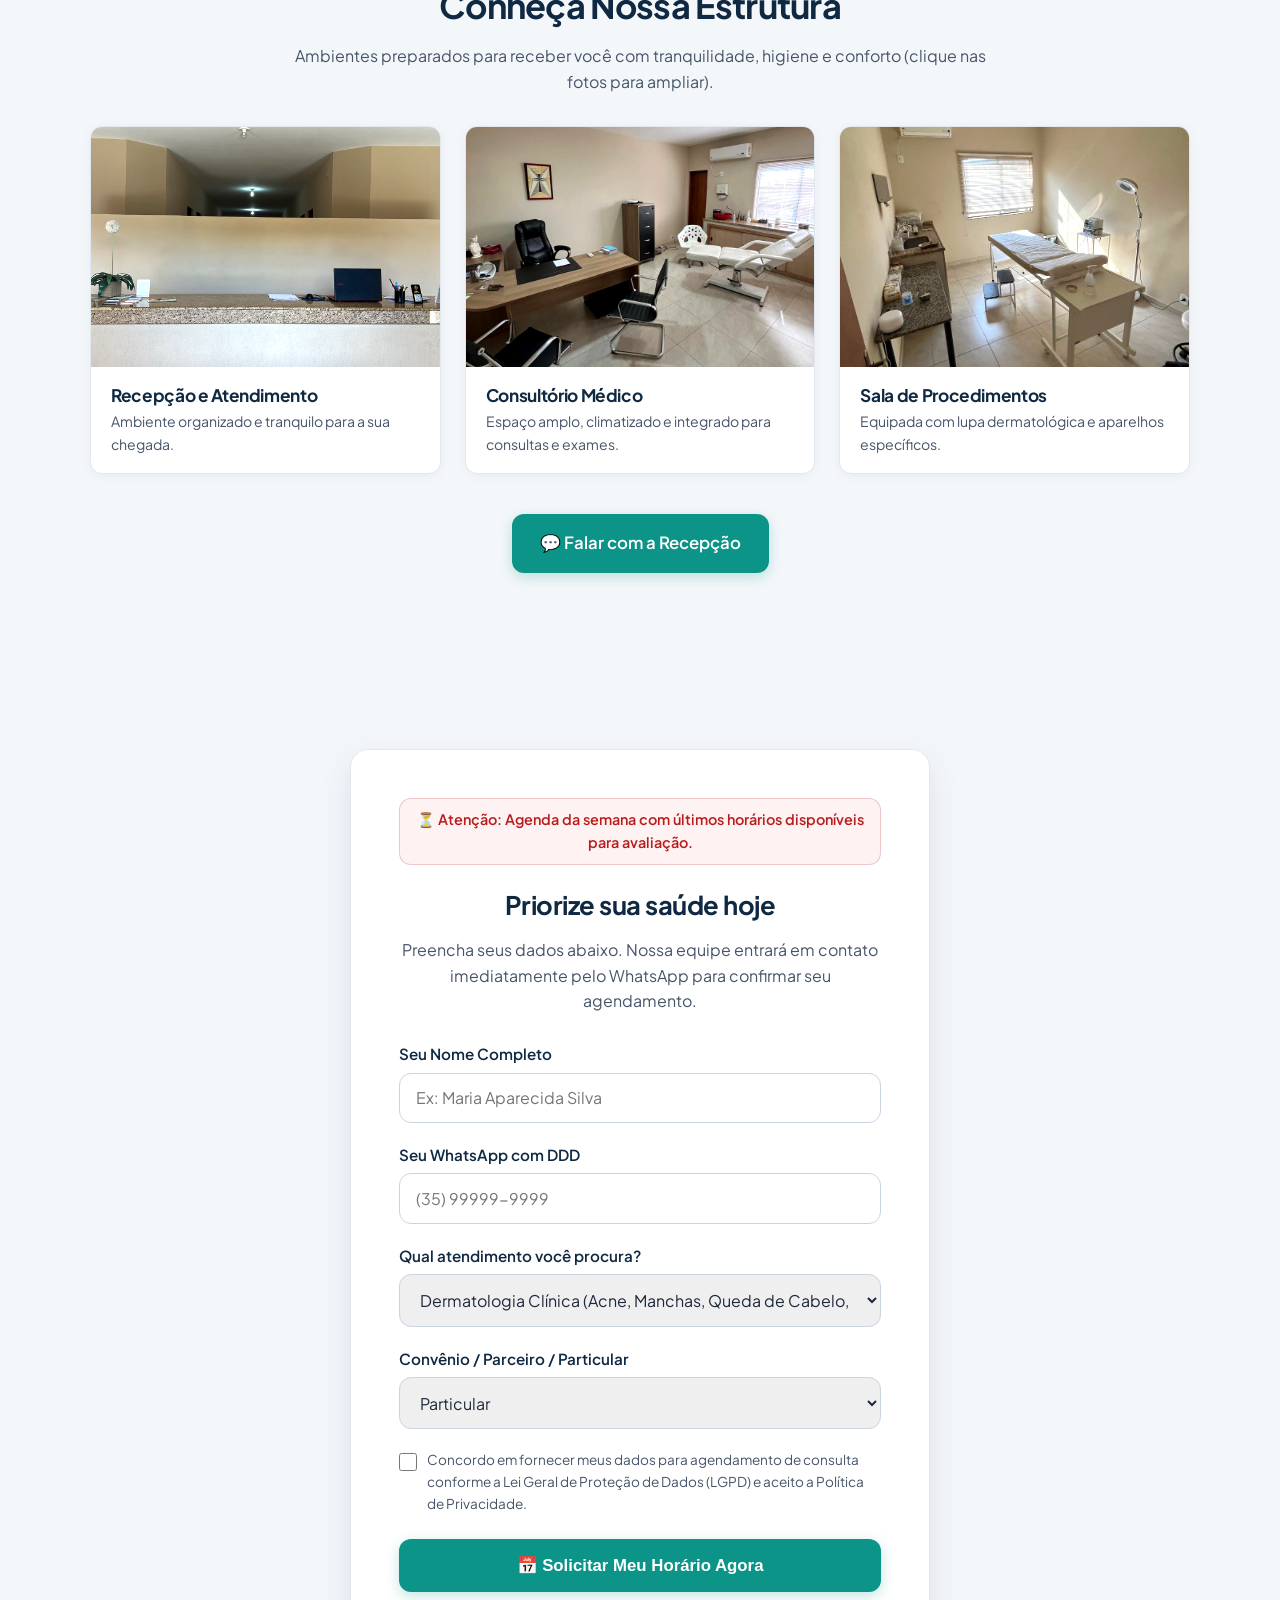
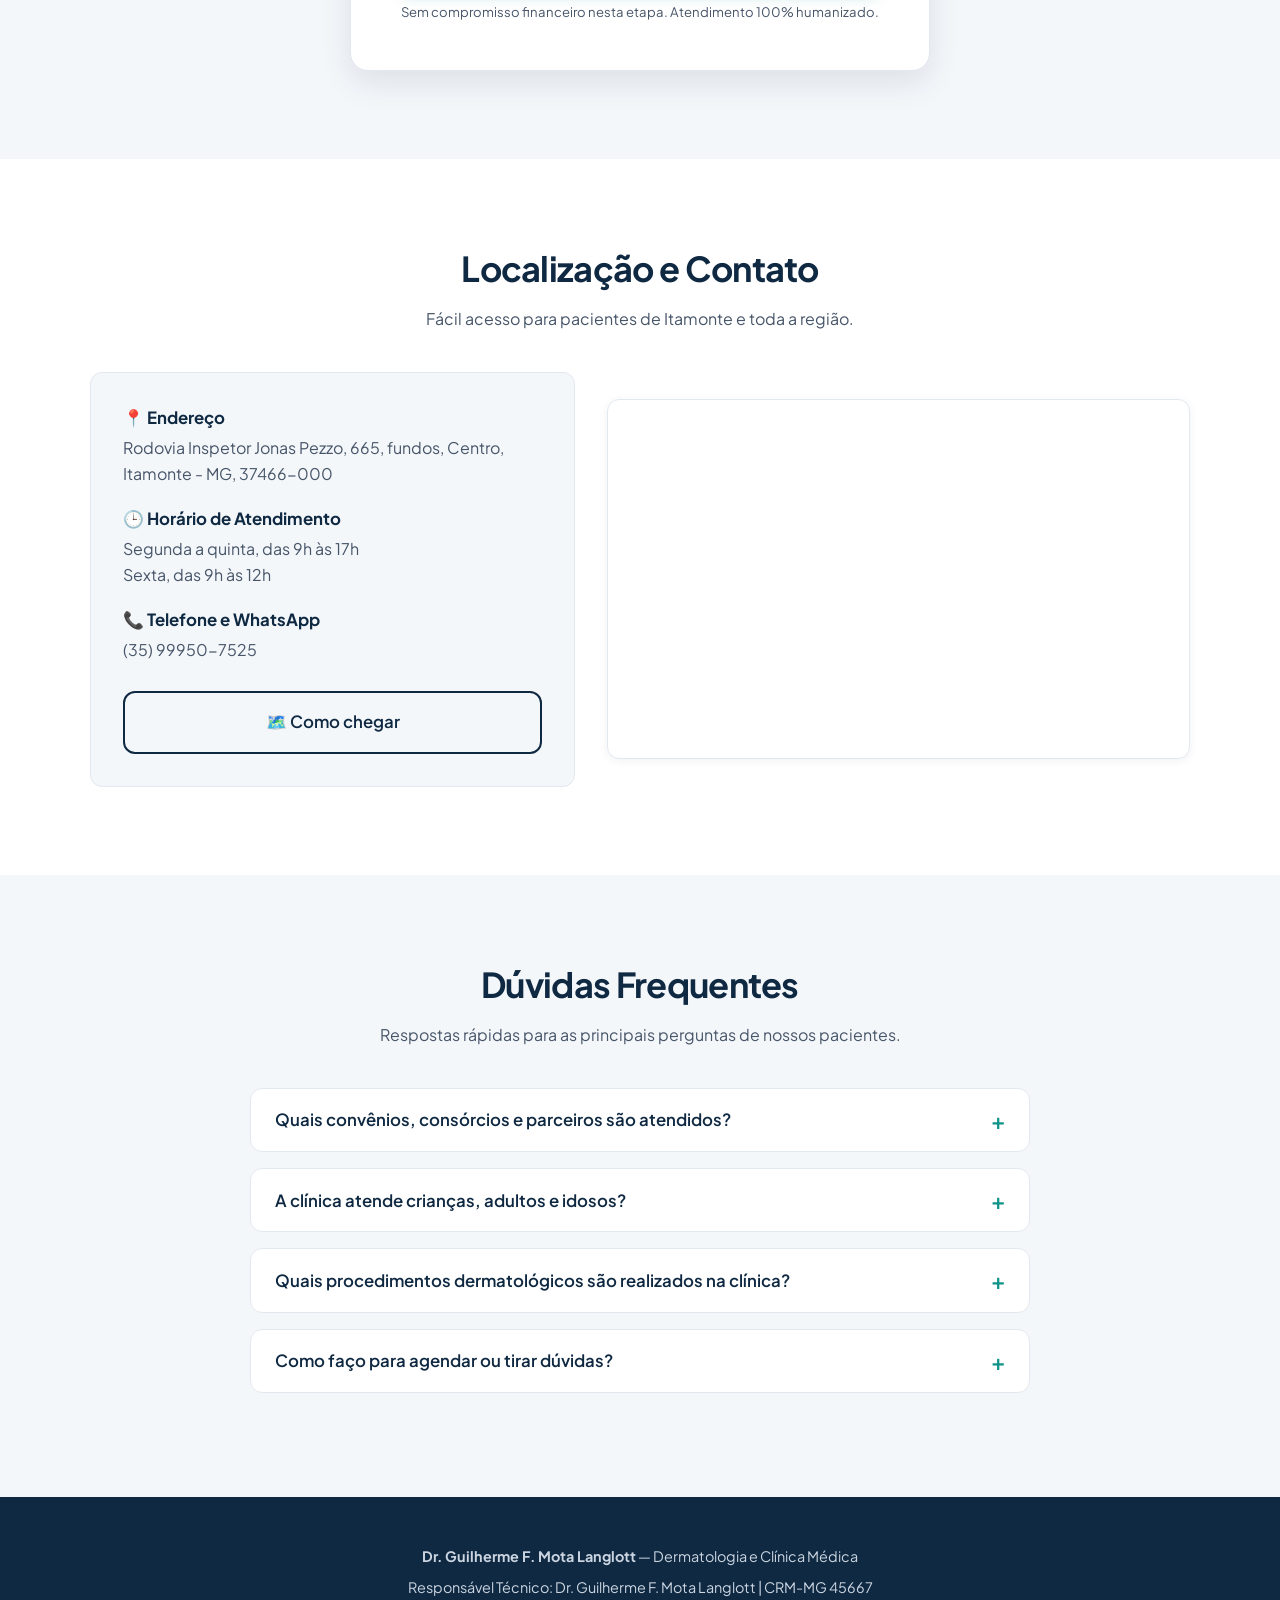
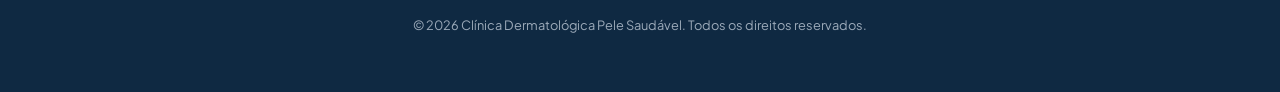
==== commit e6b055f2: "troca do segundo nome, por abreviação" ====
--- a/index.html
+++ b/index.html
@@ -78,7 +78,7 @@
     <header>
         <div class="container header-wrap">
             <a href="#" class="brand-logo" aria-label="Página Inicial do Dr. Guilherme F. Mota Langlott">
-                Dr. Guilherme Frederico Mota Langlott | Clínica Dermatológica Pele Saudável
+                Dr. Guilherme F. Mota Langlott | Clínica Dermatológica Pele Saudável
                 <span>Dermatologia &amp; Clínica Médica</span>
             </a>
             <a href="#agendamento" class="btn header-cta">Agendar Consulta</a>
@@ -493,7 +493,7 @@
     <!-- RODAPÉ -->
     <footer>
         <div class="container">
-            <p><strong>Dr. Guilherme Frederico Mota Langlott</strong> — Dermatologia e Clínica Médica</p>
+            <p><strong>Dr. Guilherme F. Mota Langlott</strong> — Dermatologia e Clínica Médica</p>
             <p>Responsável Técnico: Dr. Guilherme F. Mota Langlott | CRM-MG 45667</p>
             <p style="font-size: 0.8rem; margin-top: 1rem; opacity: 0.75;">
                 © 2026 Clínica Dermatológica Pele Saudável. Todos os direitos reservados.
